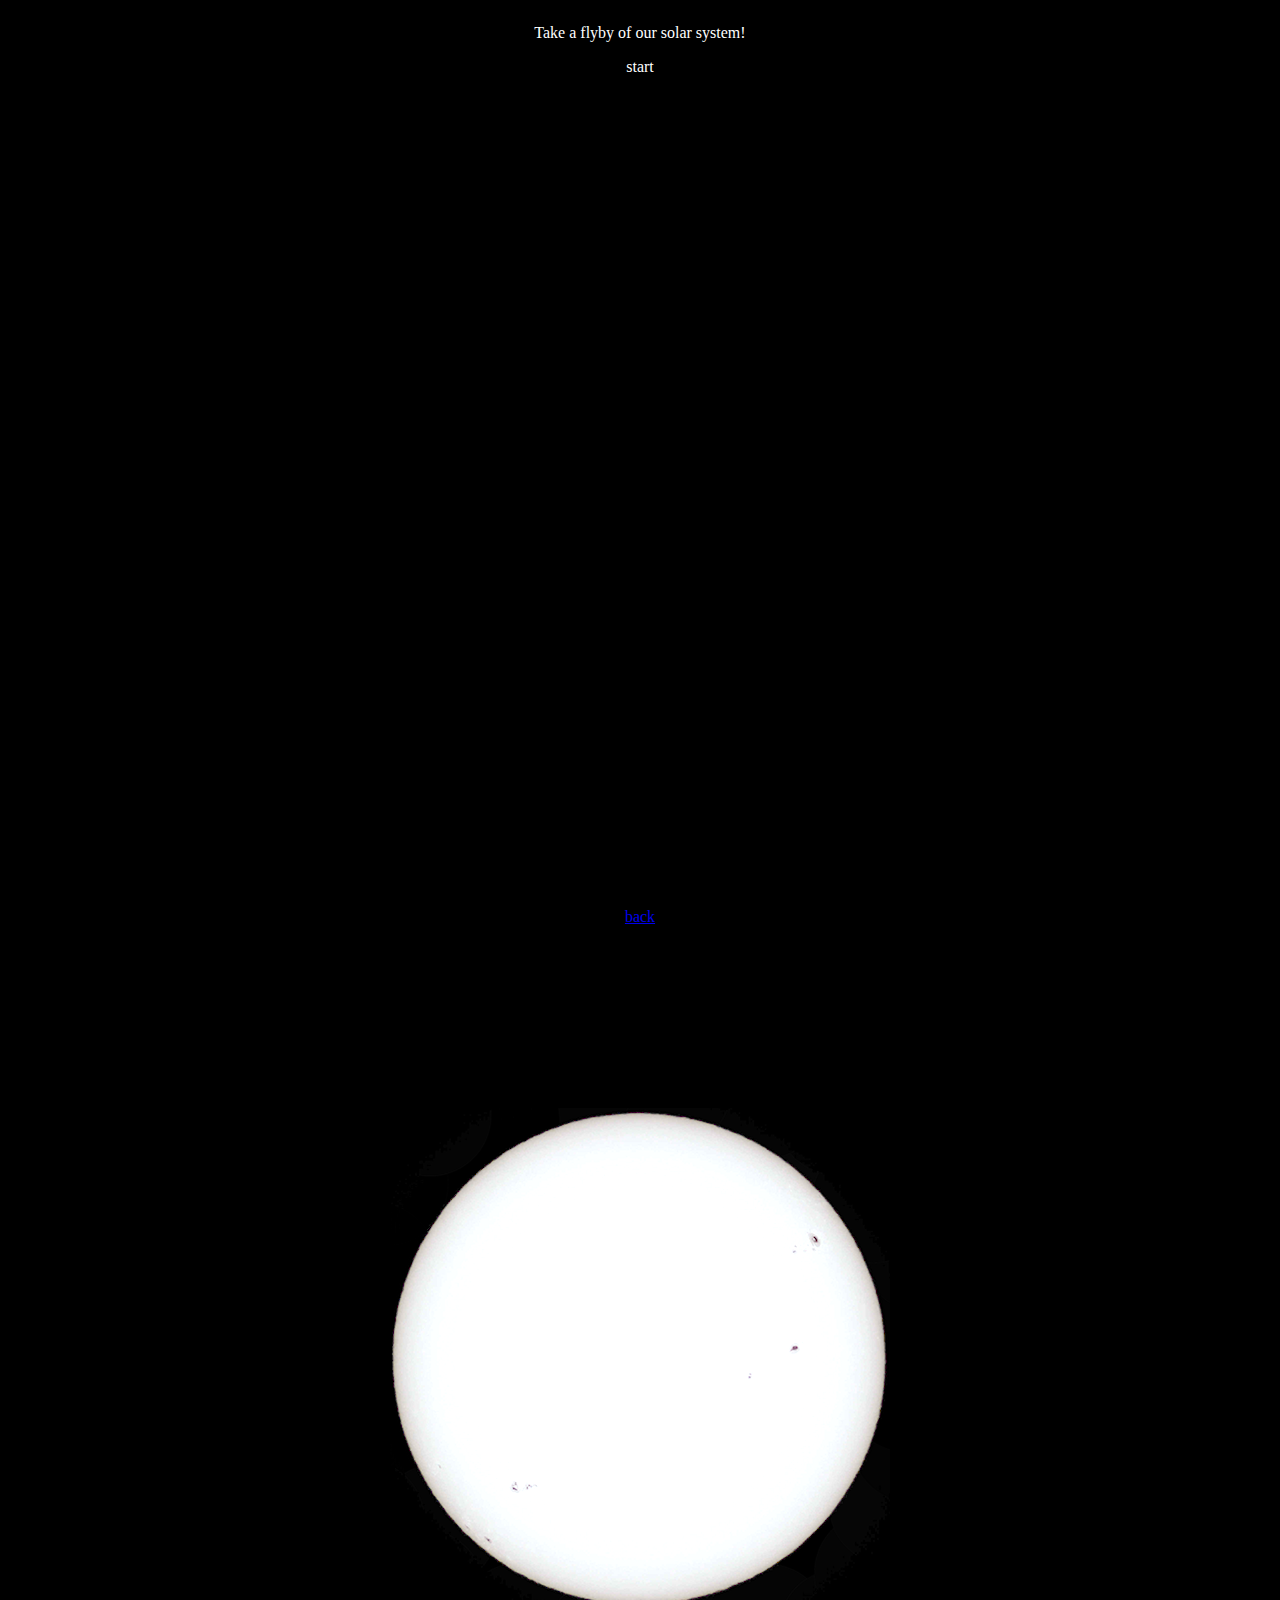
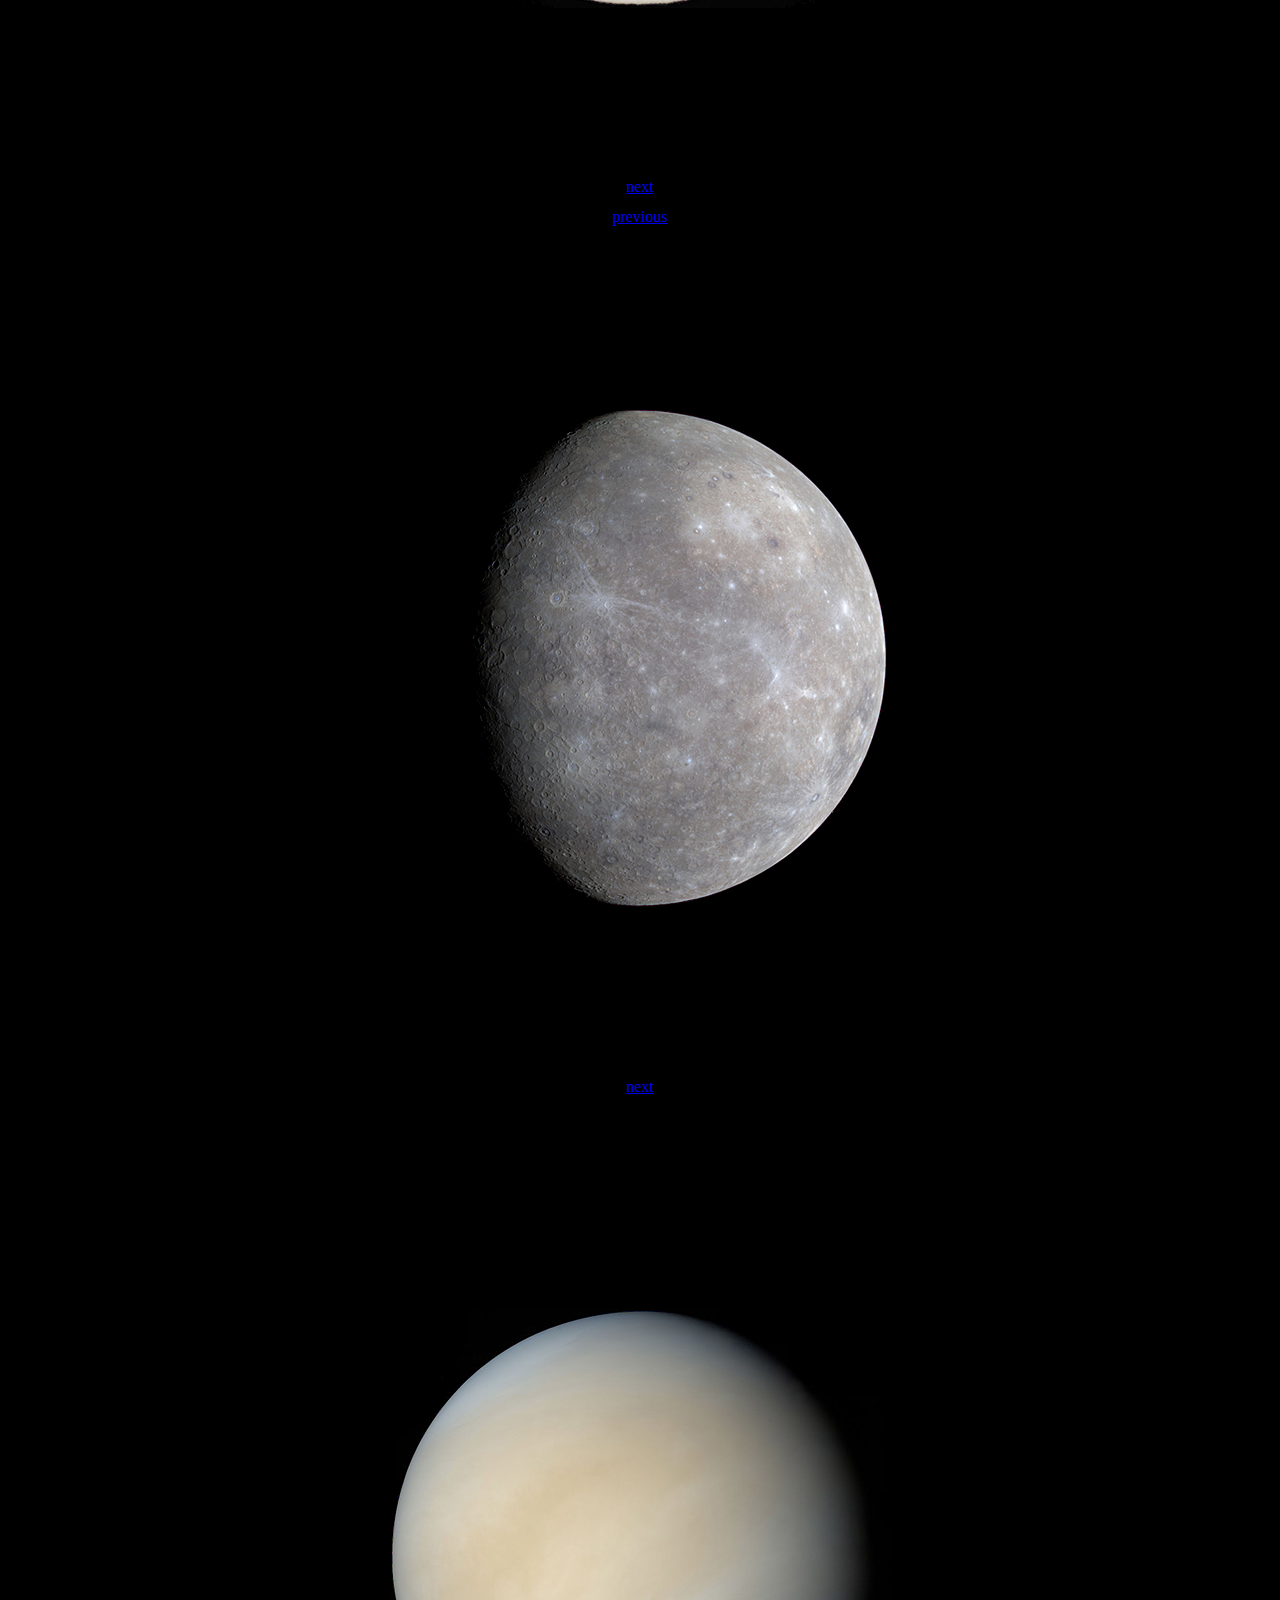
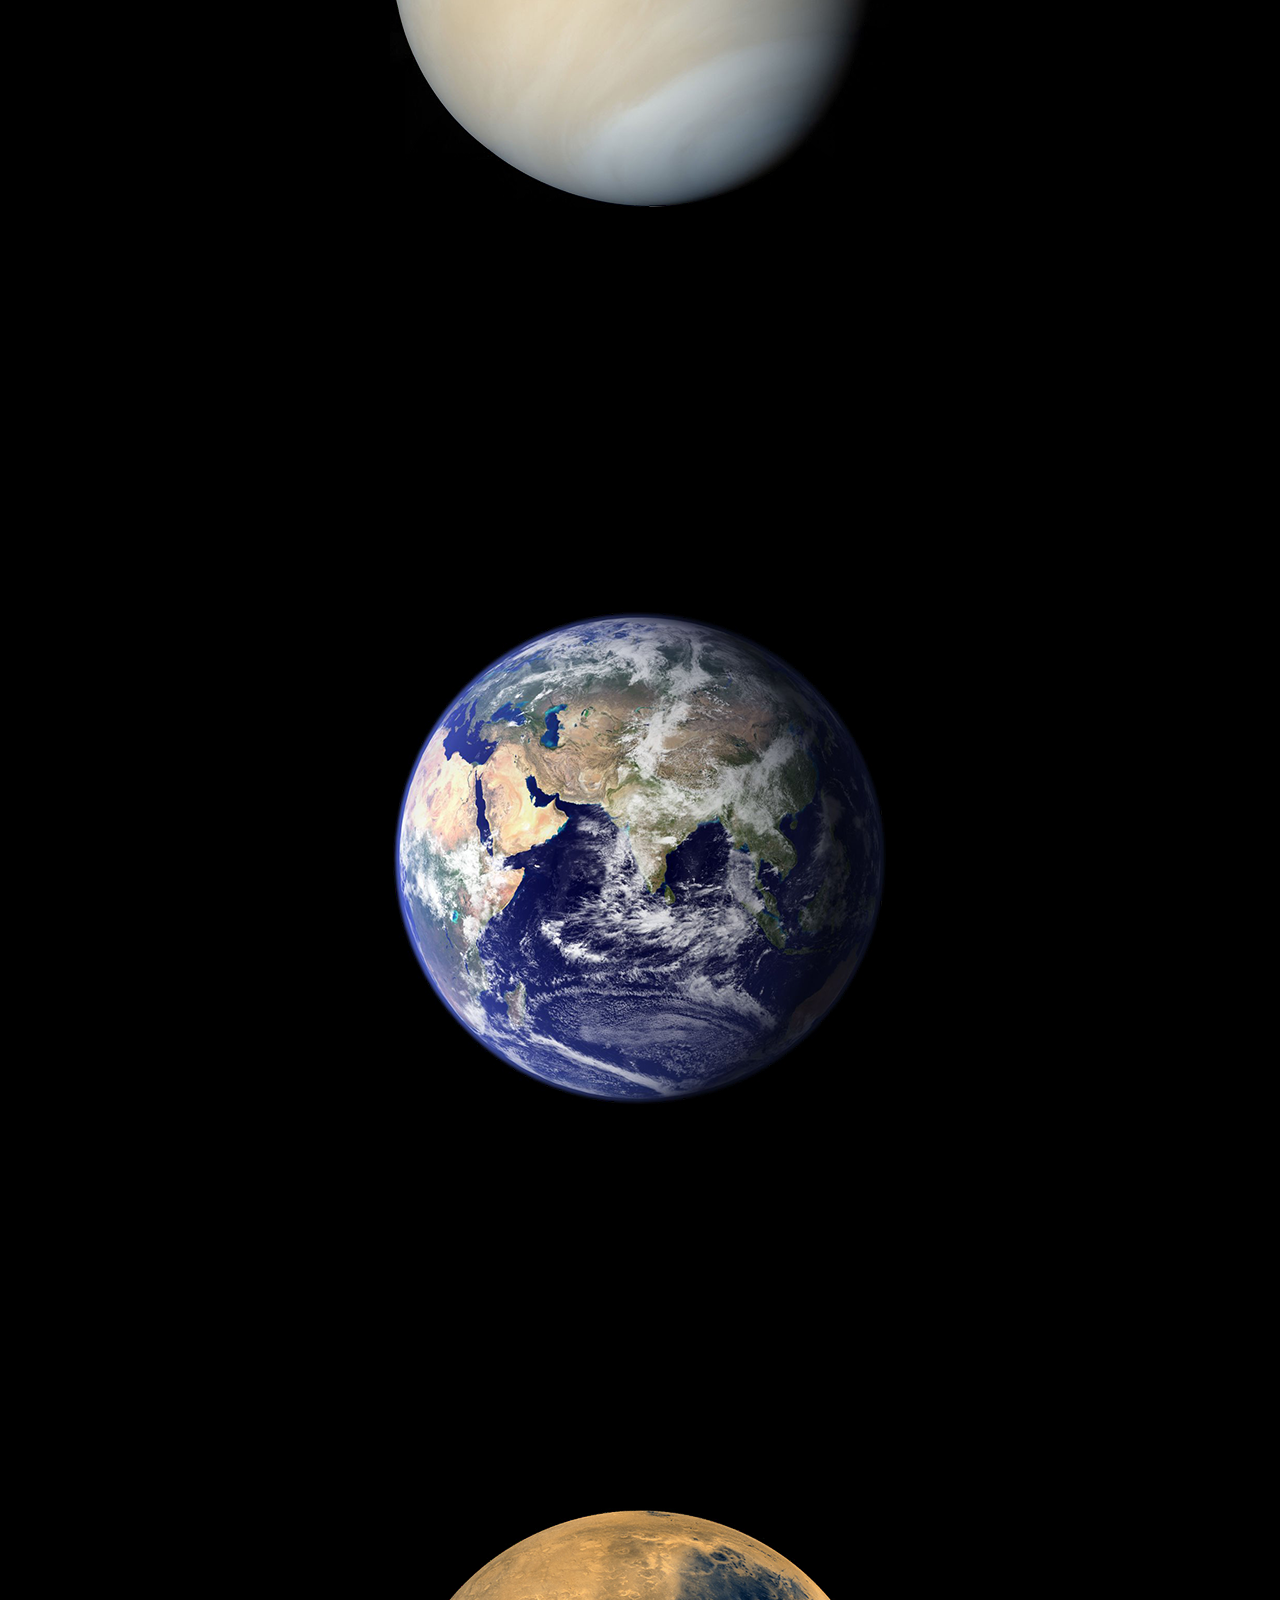
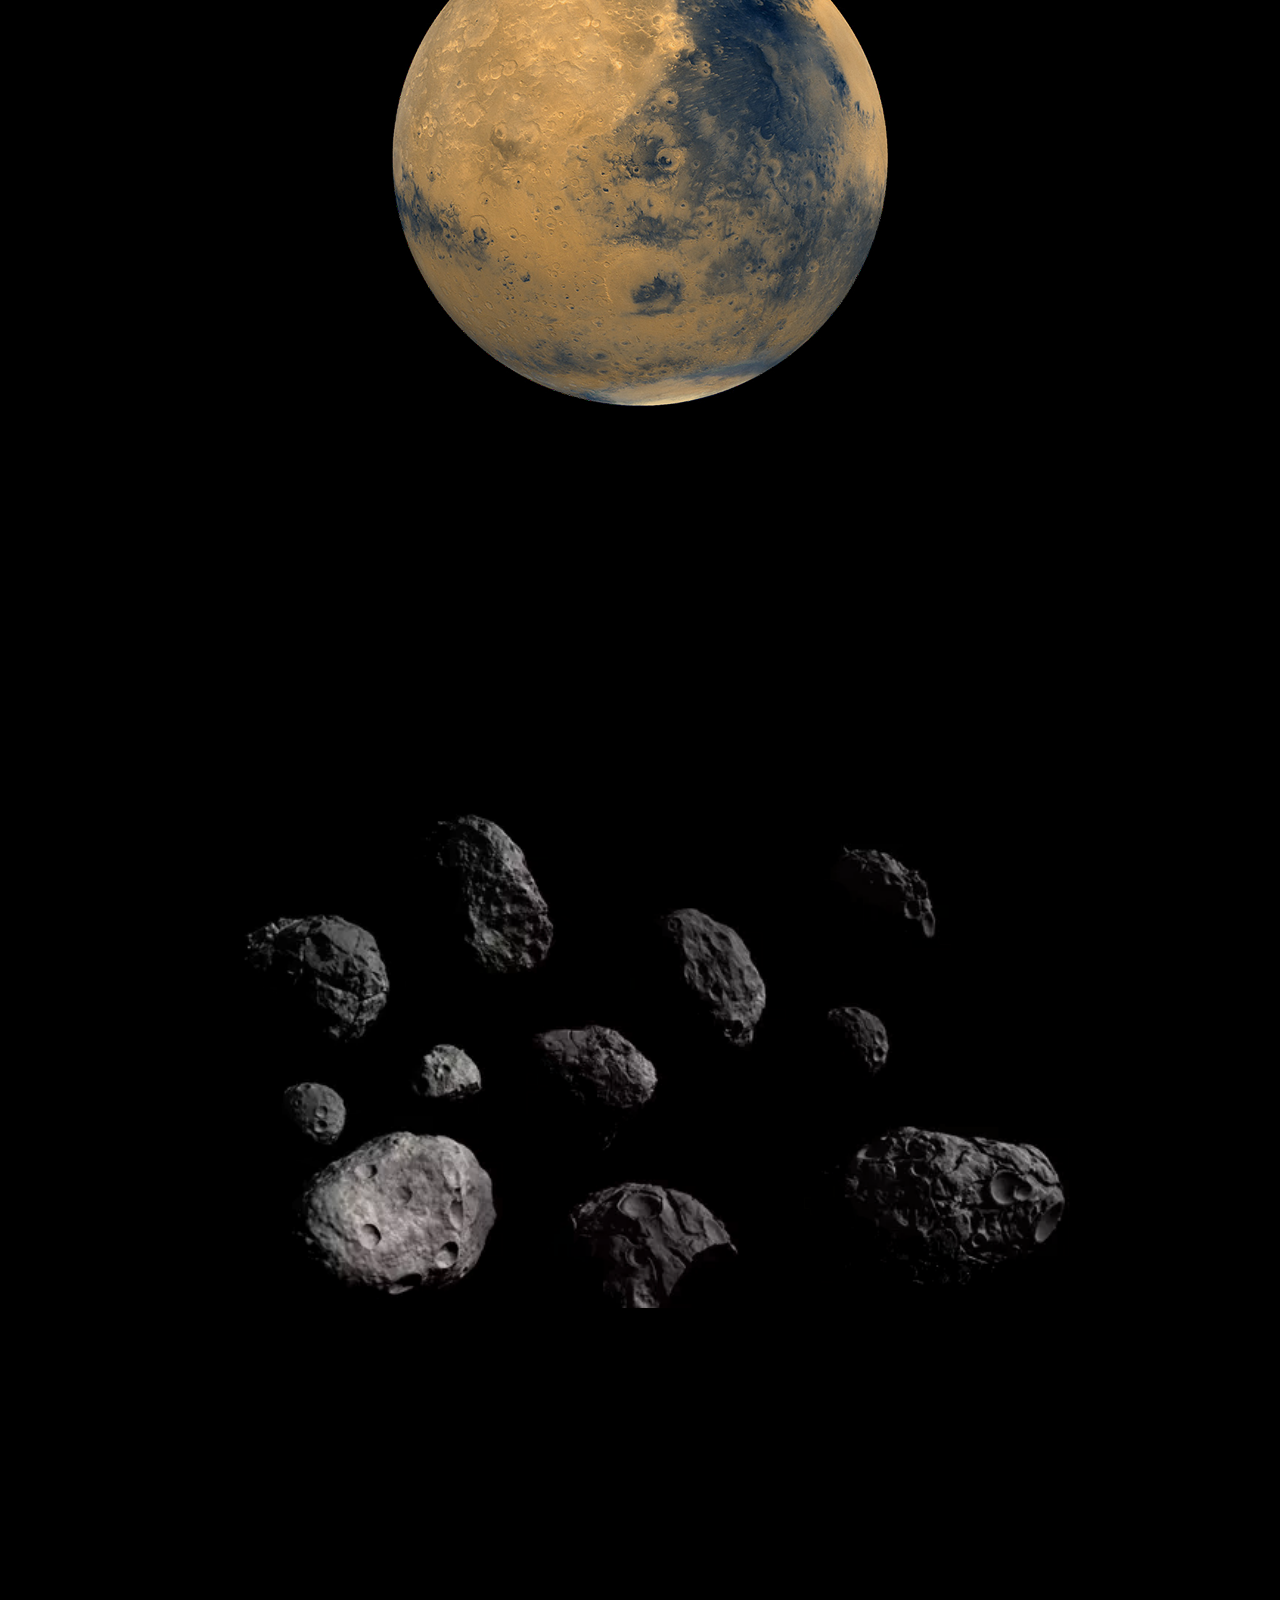
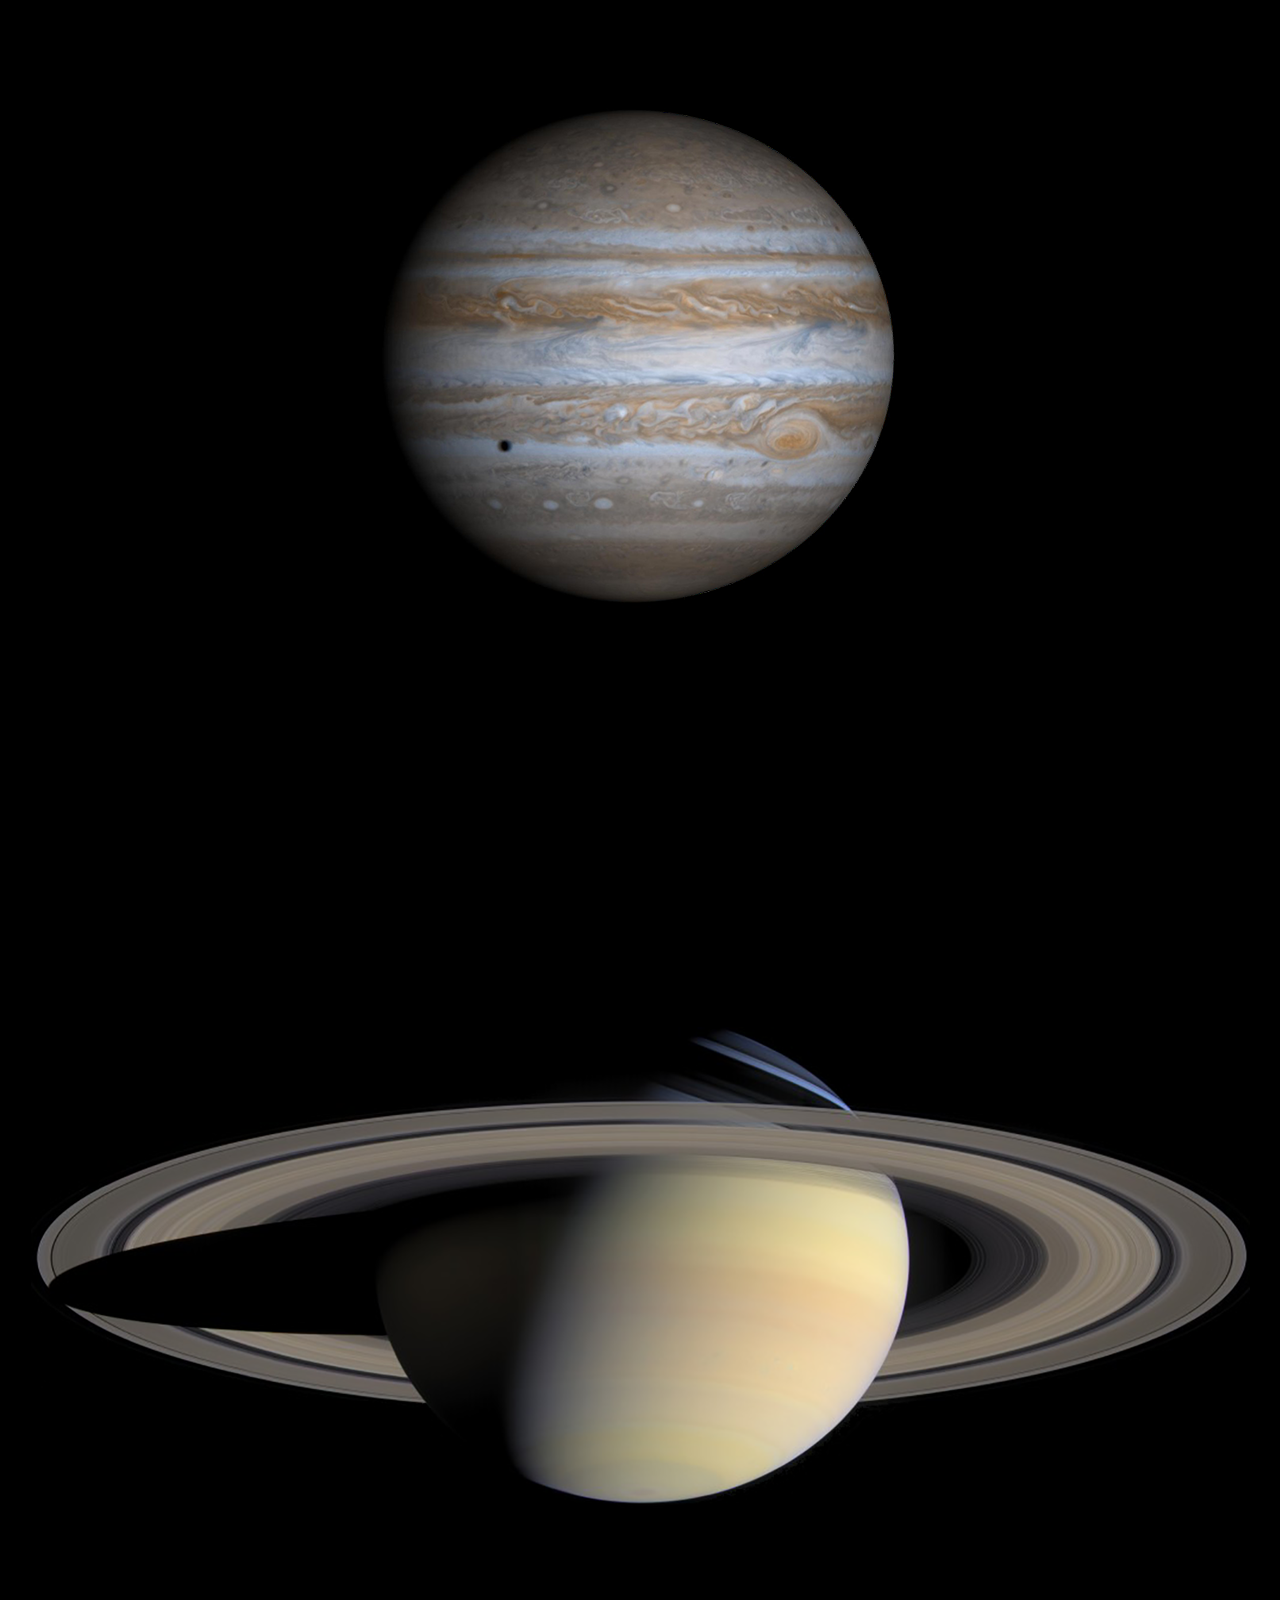
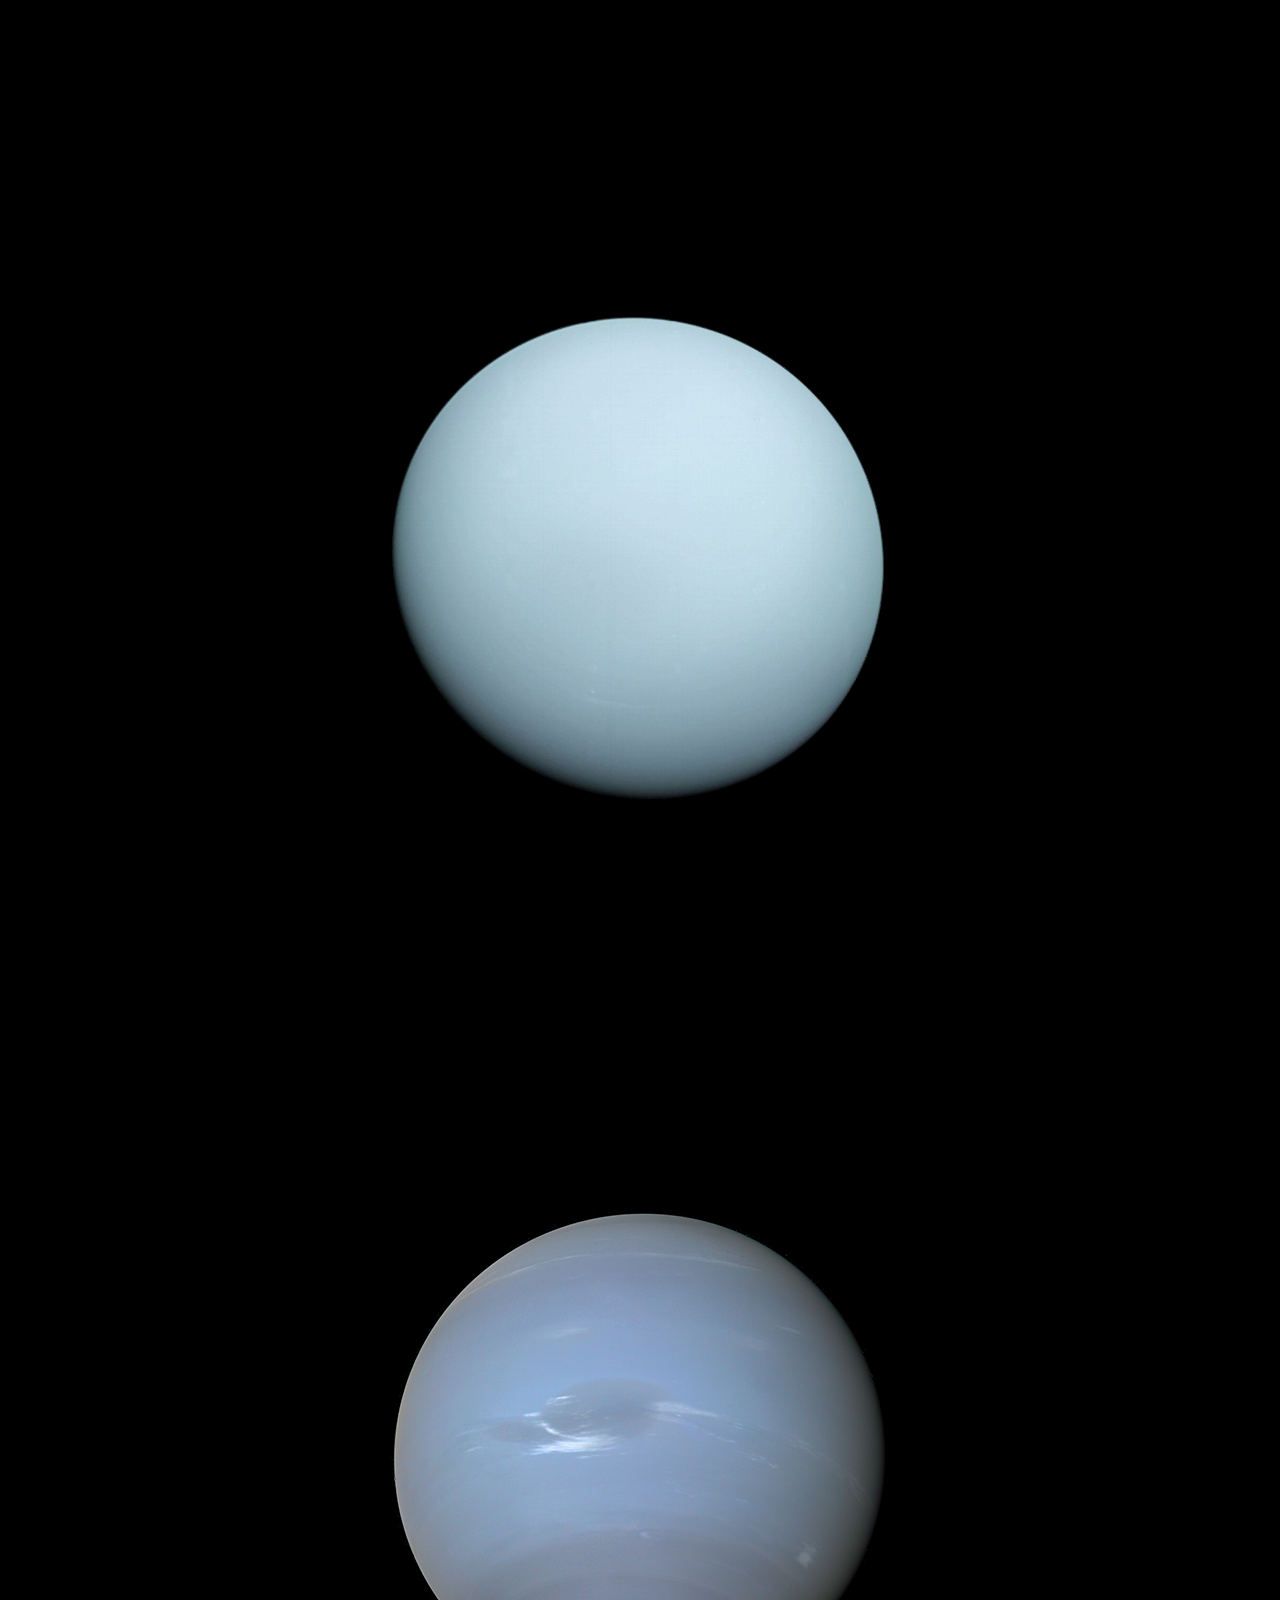
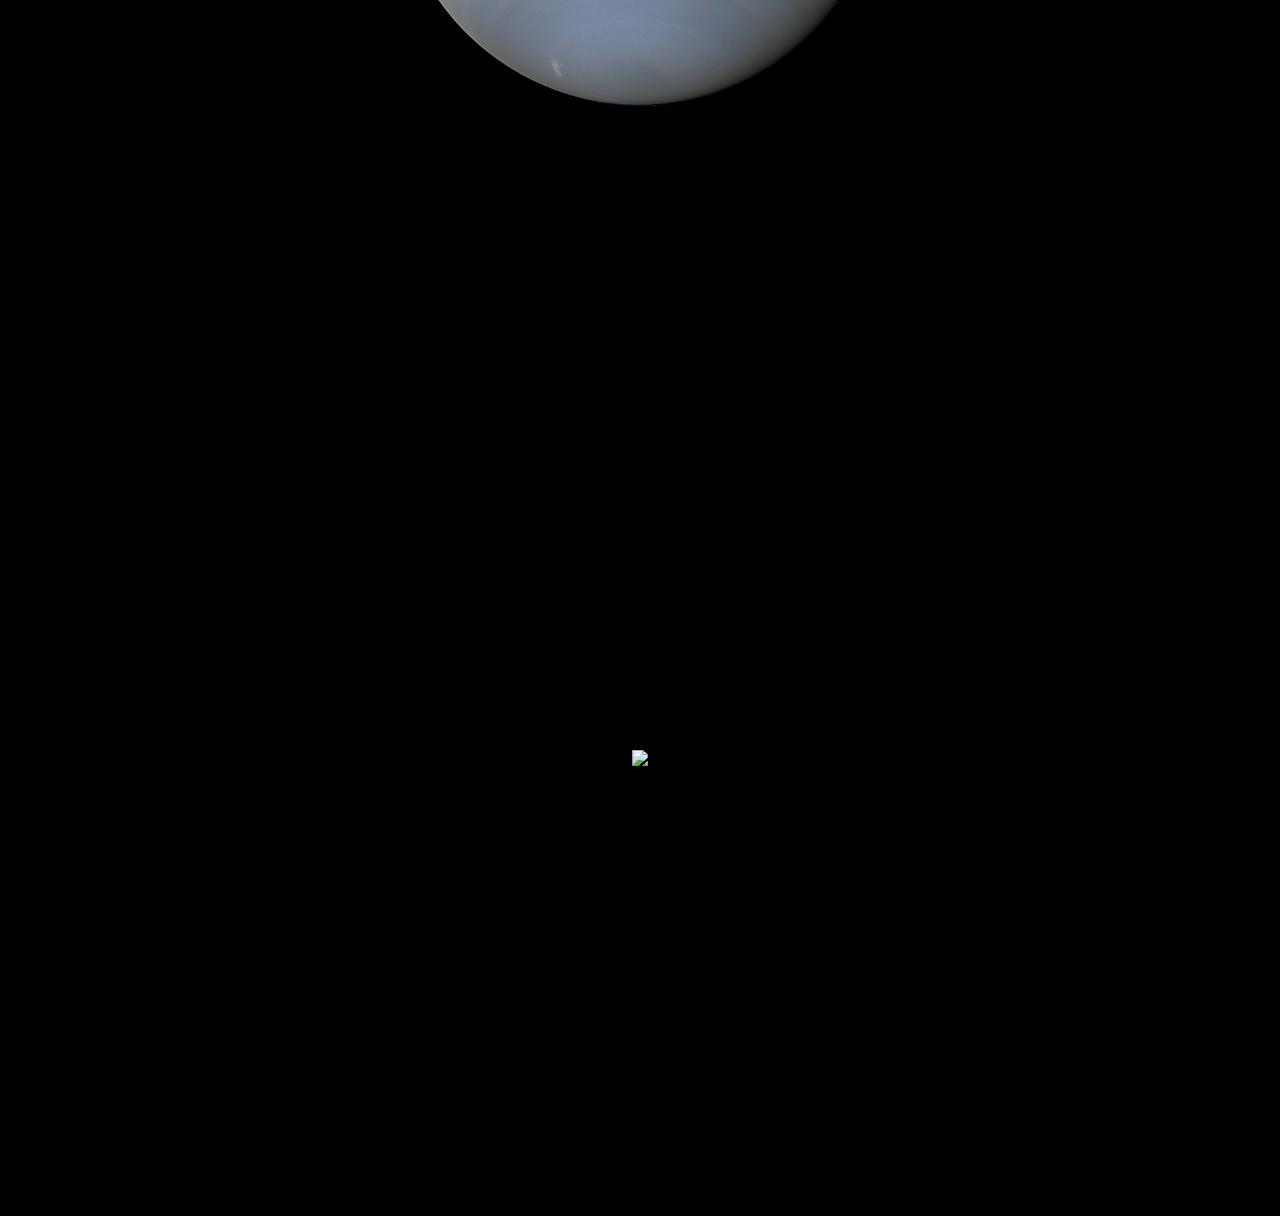
==== index.html @ e7d9a0f0 "starting layout and functionality" ====
<!DOCTYPE html>
<html>
    <head>
        <meta charset="UTF-8">
        <title>A Map of Our Solar System</title>
        <link rel="stylesheet" href="//fonts.googleapis.com/css?family=font1|font2|etc" type="text/css">
        <link rel="stylesheet" href="./resources/css/style.css" type="text/css">
    </head>
  
    <body>
        <div id="landing">
            <p>Take a flyby of our solar system!</p>
            <a href="#sun">start</a>
        </div>
        
        
        
        <div id="sun" class="stop">
            <a class="previous" href="#landing">back</a>
            <img src="/resources/images/1_sun-white_500x500.png">
            <a class="next" href="#mercury">next</a>
        </div>
        
        <div id="sun-mercury" class="gap">
        </div>
        
        

        <div id="mercury" class="stop">
            <a class="previous" href="#sun">previous</a>
            <img src="/resources/images/2_mercury_500x500">
            <a class="next" href="#venus">next</a>
        </div>
        
        <div id="mercury-venus" class="gap">
        </div>
        
        

        <div id="venus" class="stop">
            <a class="previous"></a>
            <img src="/resources/images/3_venus_500x500.png">
            <a class="next"></a>
        </div>
        
        <div id="venus-earth" class="gap">
        </div>
        

        
        <div id="earth" class="stop">
            <a class="previous"></a>
            <img src="/resources/images/4_earth_500x500.png">
            <a class="next"></a>
        </div>
        
        <div id="earth-mars" class="gap">
        </div>
        

        
        <div id="mars" class="stop">
            <a class="previous"></a>
            <img src="/resources/images/5_mars_500x500.png">
            <a class="next"></a>
        </div>
        
        <div id="mars-asteroid" class="gap">
        </div>
        
        
        
        <div id="asteroid-belt" class="stop">
            <a class="previous"></a>
            <img src="/resources/images/asteroids">
            <a class="next"></a>
        </div>
        
        <div id="asteroid-jupiter" class="gap">
        </div>
        
        

        <div id="jupiter" class="stop">
            <a class="previous"></a>
            <img src="/resources/images/6_jupiter_516x500.png">
            <a class="next"></a>
        </div>
        
        <div id="jupiter-saturn" class="gap">
        </div>
        
        

        <div id="saturn" class="stop">
            <a class="previous"></a>
            <img src="/resources/images/7_saturn_1219x500.png">
            <a class="next"></a>
        </div>
        
        <div id="saturn-uranus" class="gap">
        </div>
        
        

        <div id="uranus" class="stop">
            <a class="previous"></a>
            <img src="/resources/images/8_uranus_500x500.png">
            <a class="next"></a>
        </div>
        
        <div id="uranus-neptune" class="gap">
        </div>
        
        

        <div id="neptune" class="stop">
            <a class="previous"></a>
            <img src="/resources/images/9_neptune_500x500.png">
            <a class="next"></a>
        </div>
        
        <div id="neptune-kuiper" class="gap">
        </div>
        
        
        
        <div id="kuiper" class="stop">
            <a class="previous"></a>
            <img src="/resources/images">
            <a class="next"></a>
        </div>
        
  
    </body>
</html>
---- resources/css/style.css ----
html{
    background-color: black;
}

#landing {
    display: flex;
    align-items: center;
    flex-direction: column;
    
    height: 100vh;
    width: 100%;
    text-align: center;
}

#landing p {
    color: white;
}

#landing a {
    color: white;
    text-decoration: none;
}

/*planets (and the sun)*/
.stop {
    display: flex;
    flex-direction: column;
    justify-content: space-between;
    align-items: center;
    height: 100vh;
    width: auto;
}

.next {
    height: 30px;
    width: auto;
}

.previous {
    height: 30px;
    width: auto;
}

#sun {
    
}

#sun img {
    height: 500px;
    width: auto;
}

#mercury {
    
}

#mercury img {
    height: 500px;
    width: auto;
}

#venus {
    
}

#venus img {
    height: 500px;
    width: auto;
}

#earth {
    
}

#earth img {
    height: 500px;
    width: auto;
}

#mars {
    
}

#mars img {
    height: 500px;
    width: auto;
}

#asteroid-belt {
    
}

#asteroid-belt img {
    height: 500px;
    width: auto;
}

#jupiter {
    
}

#jupiter img {
    height: 500px;
    width: auto;
}

#saturn {
    
}

#saturn img {
    height: 500px;
    width: auto;
}

#uranus {
    
}

#uranus img {
    height: 500px;
    width: auto;
}

#neptune {
    
}

#neptune img {
    height: 500px;
    width: auto;
}
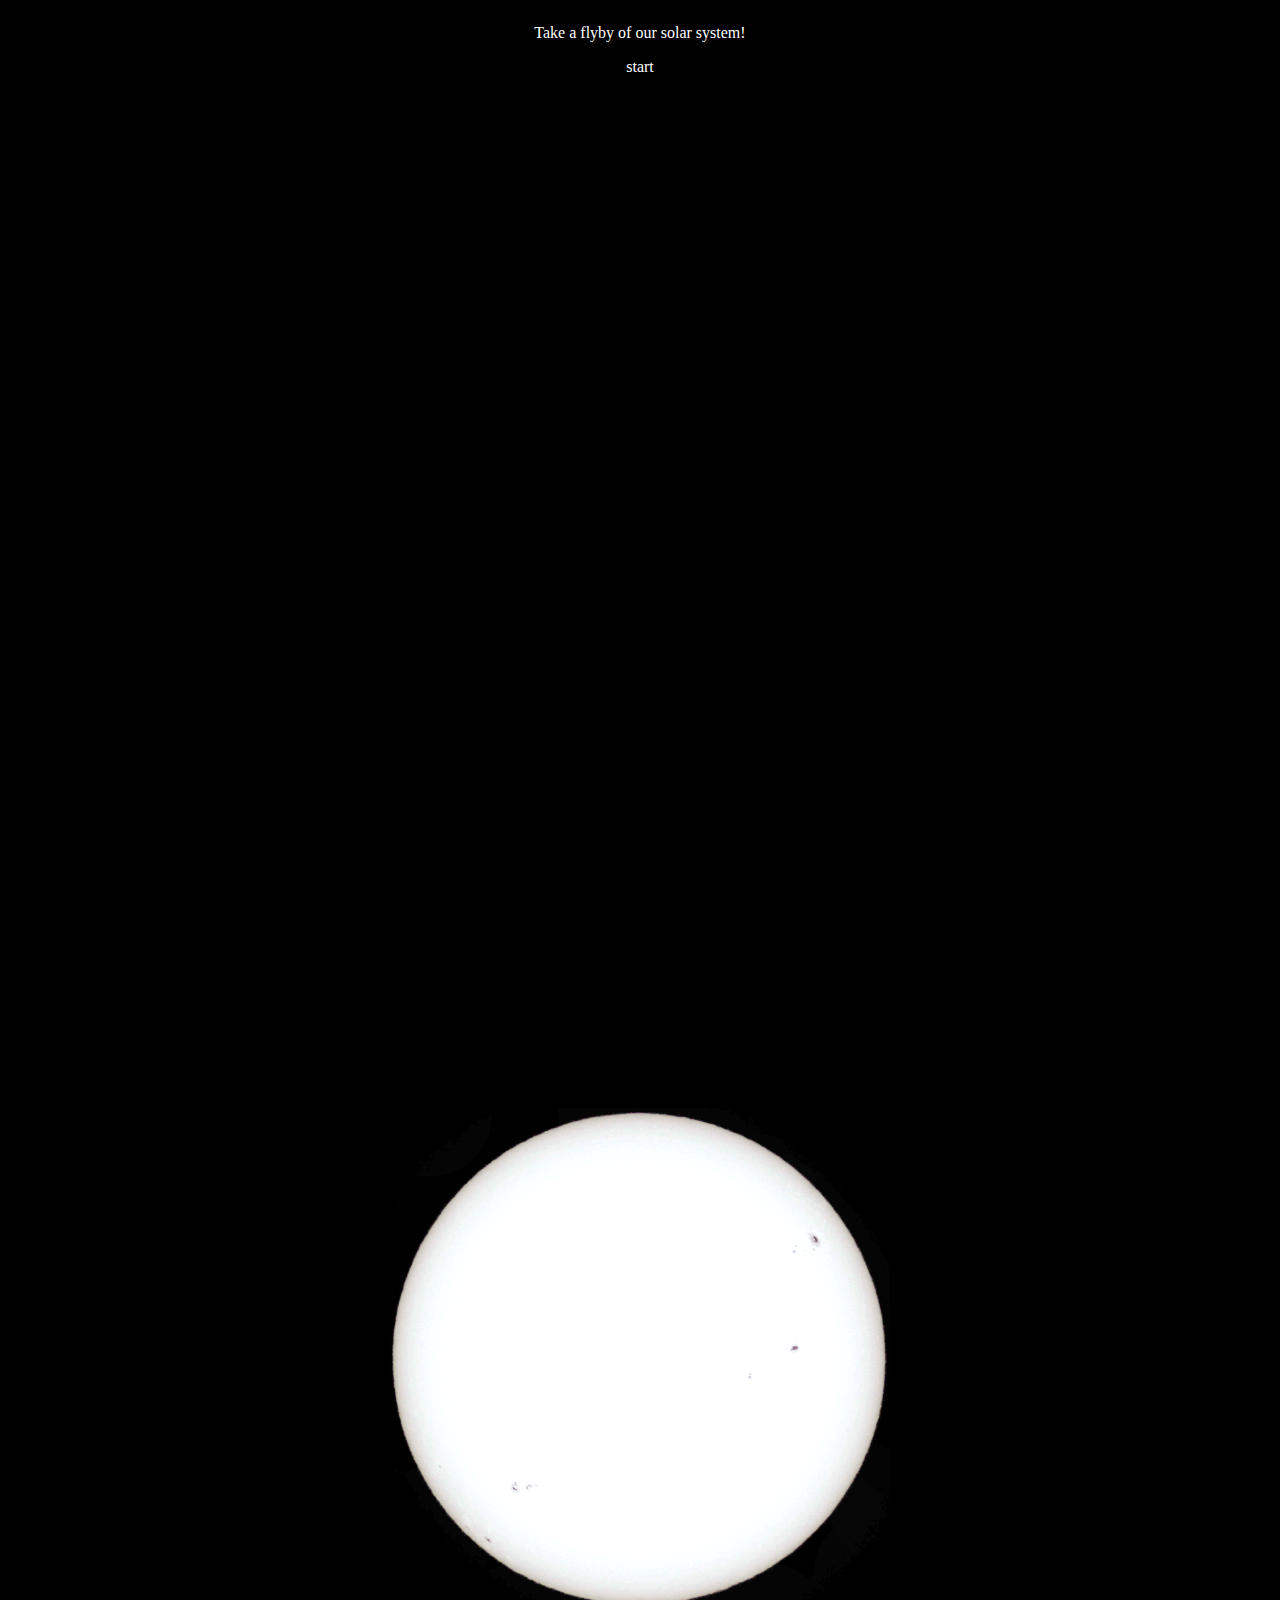
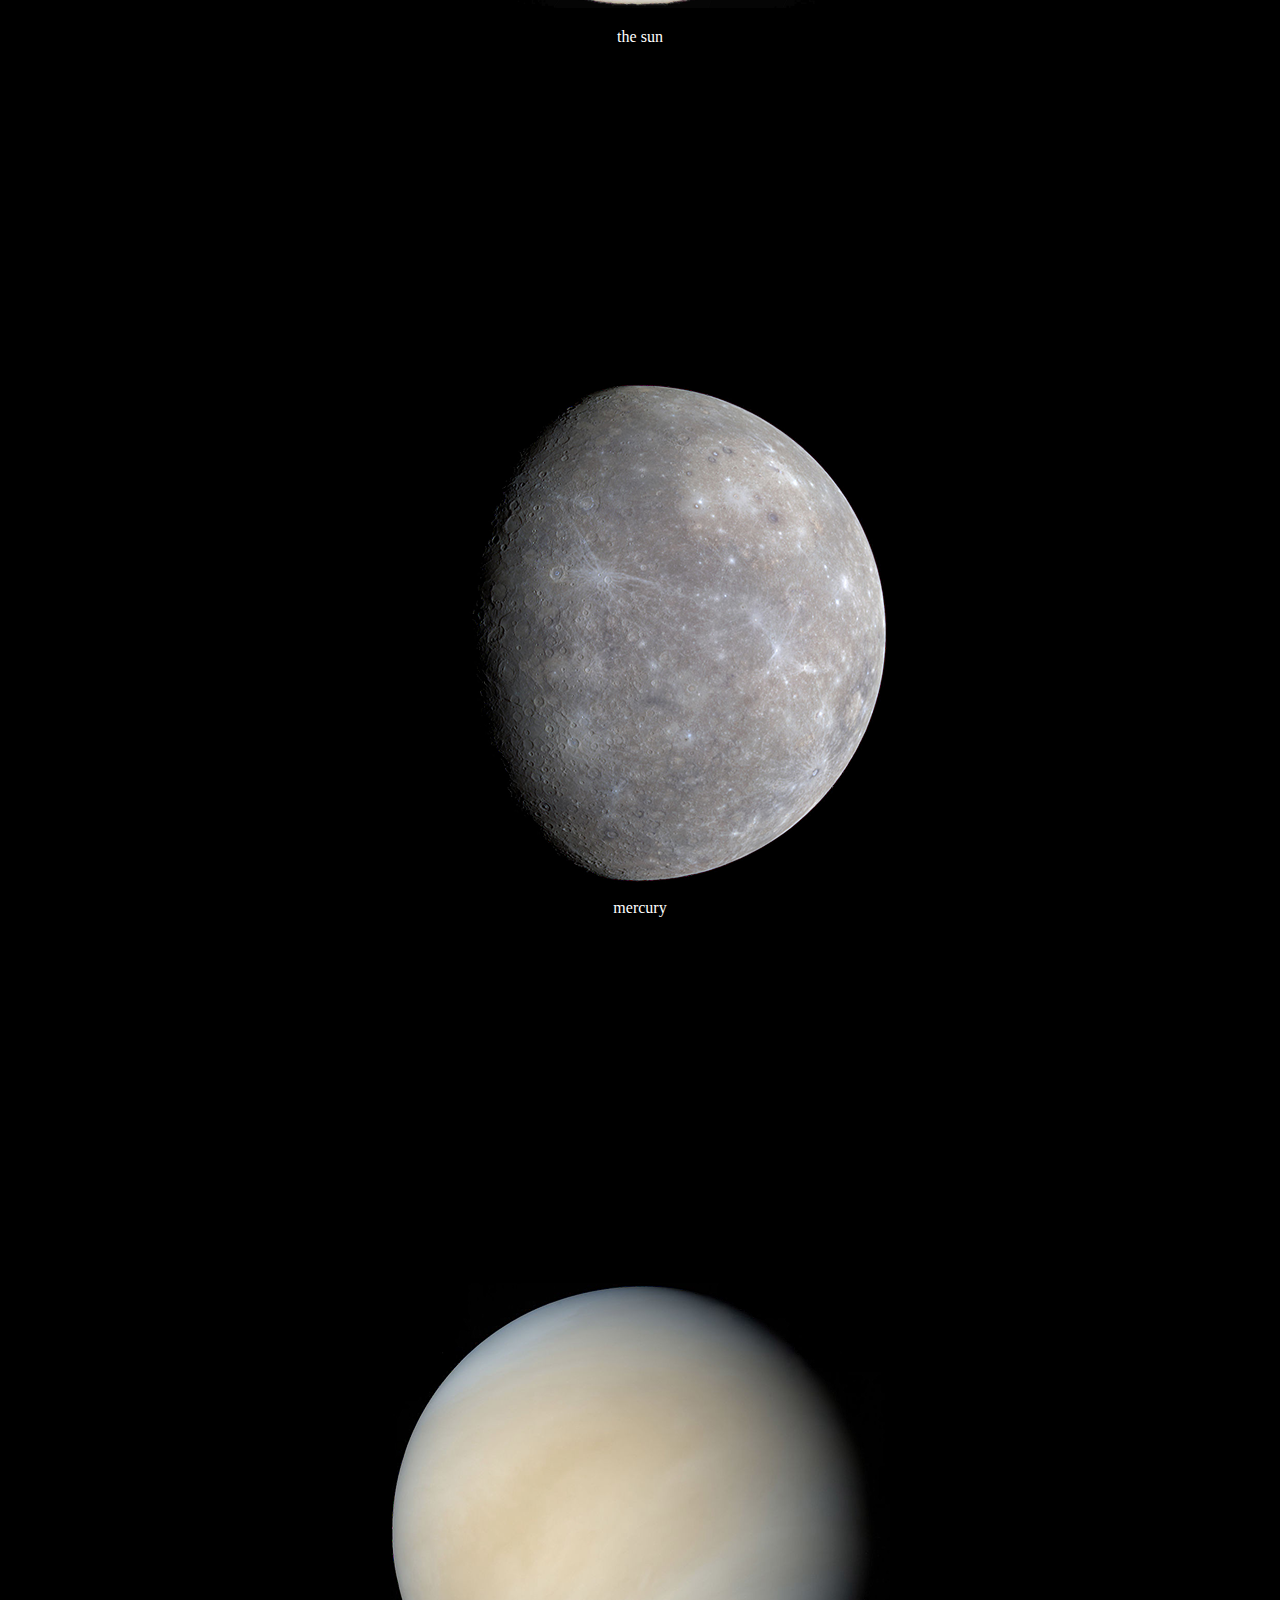
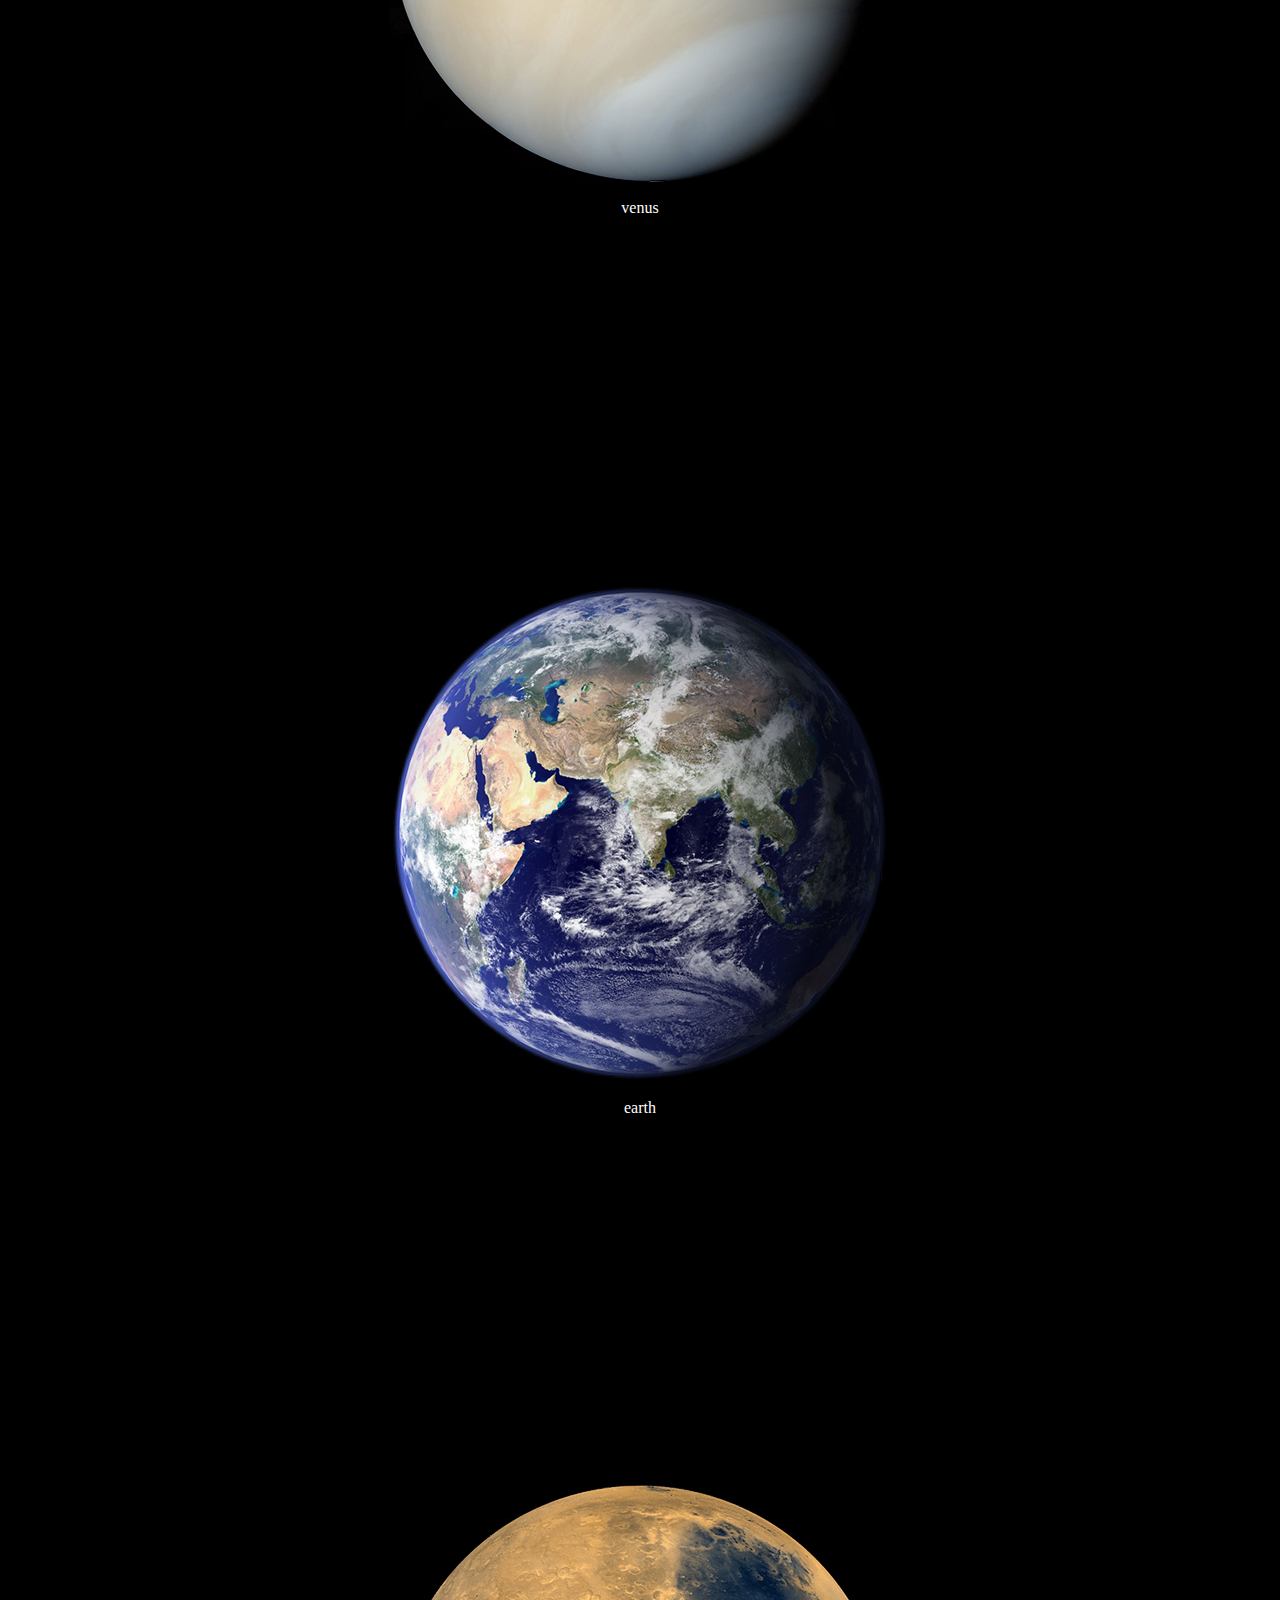
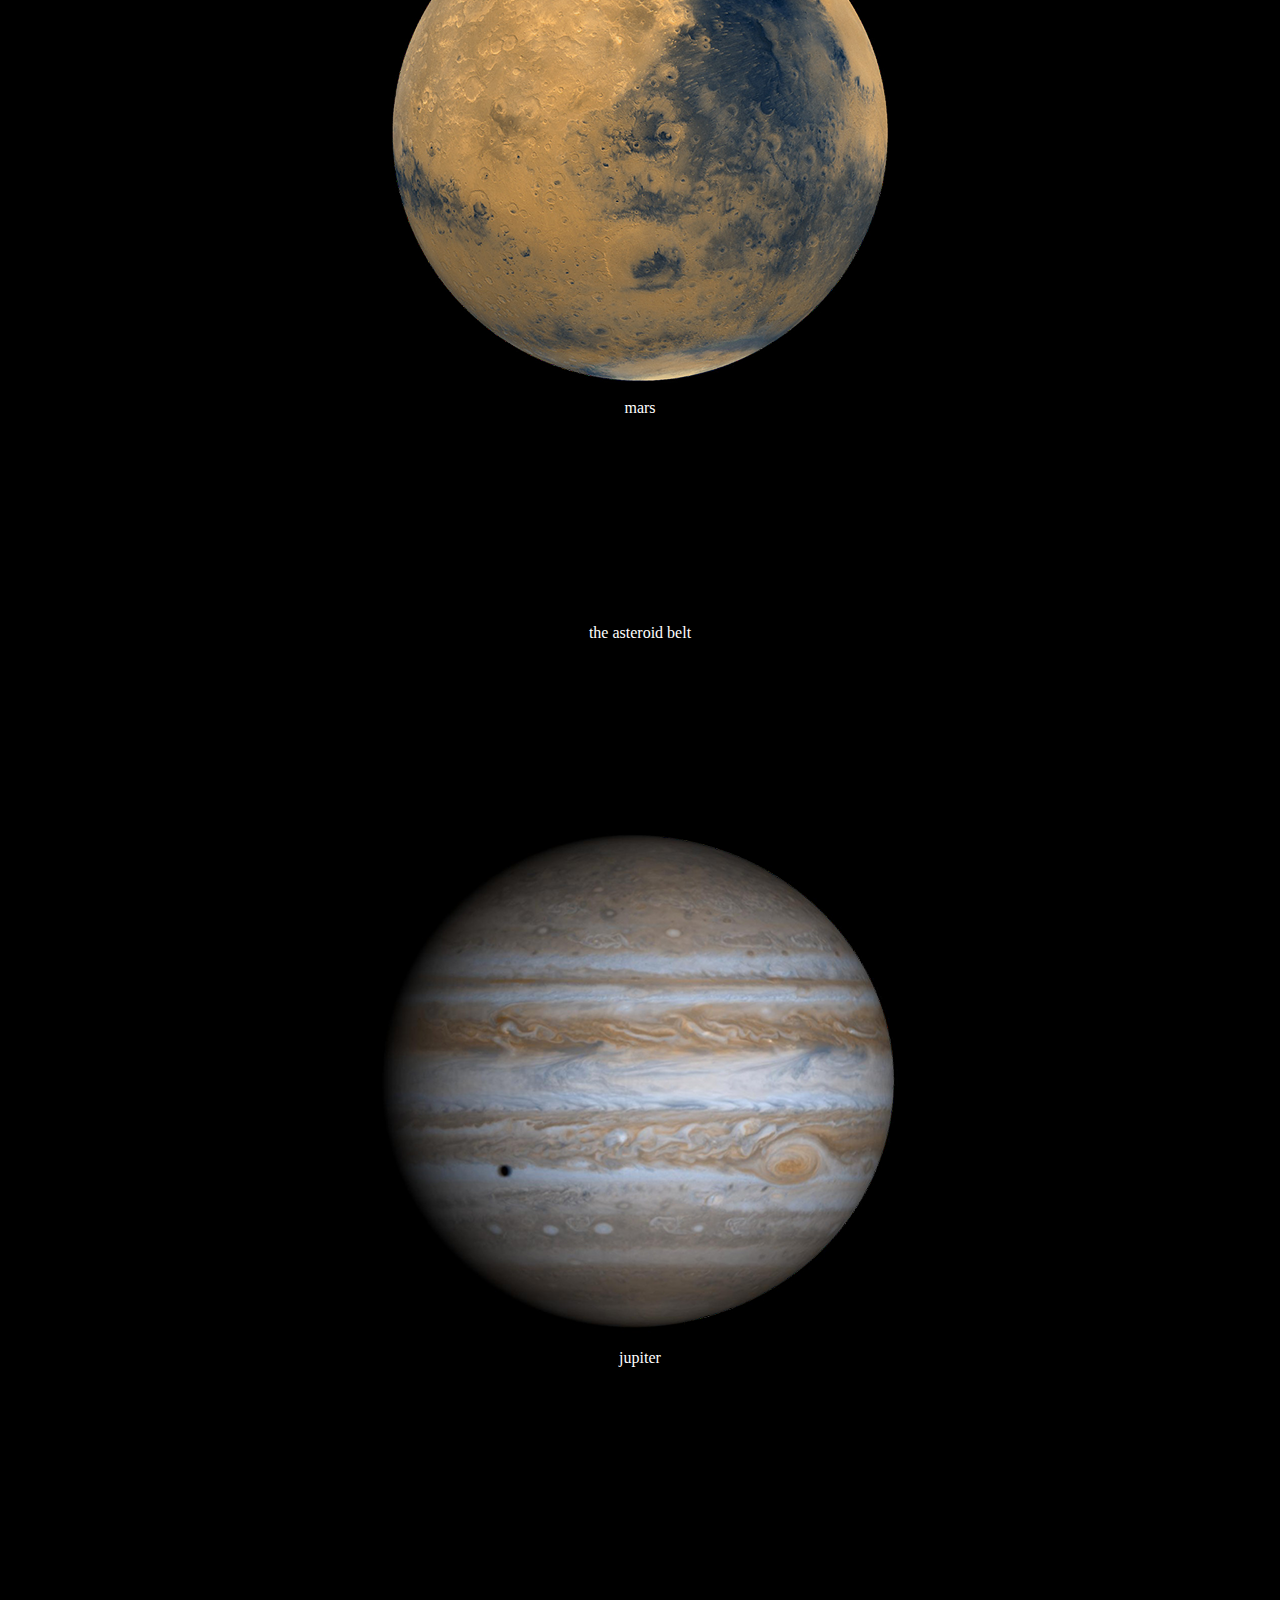
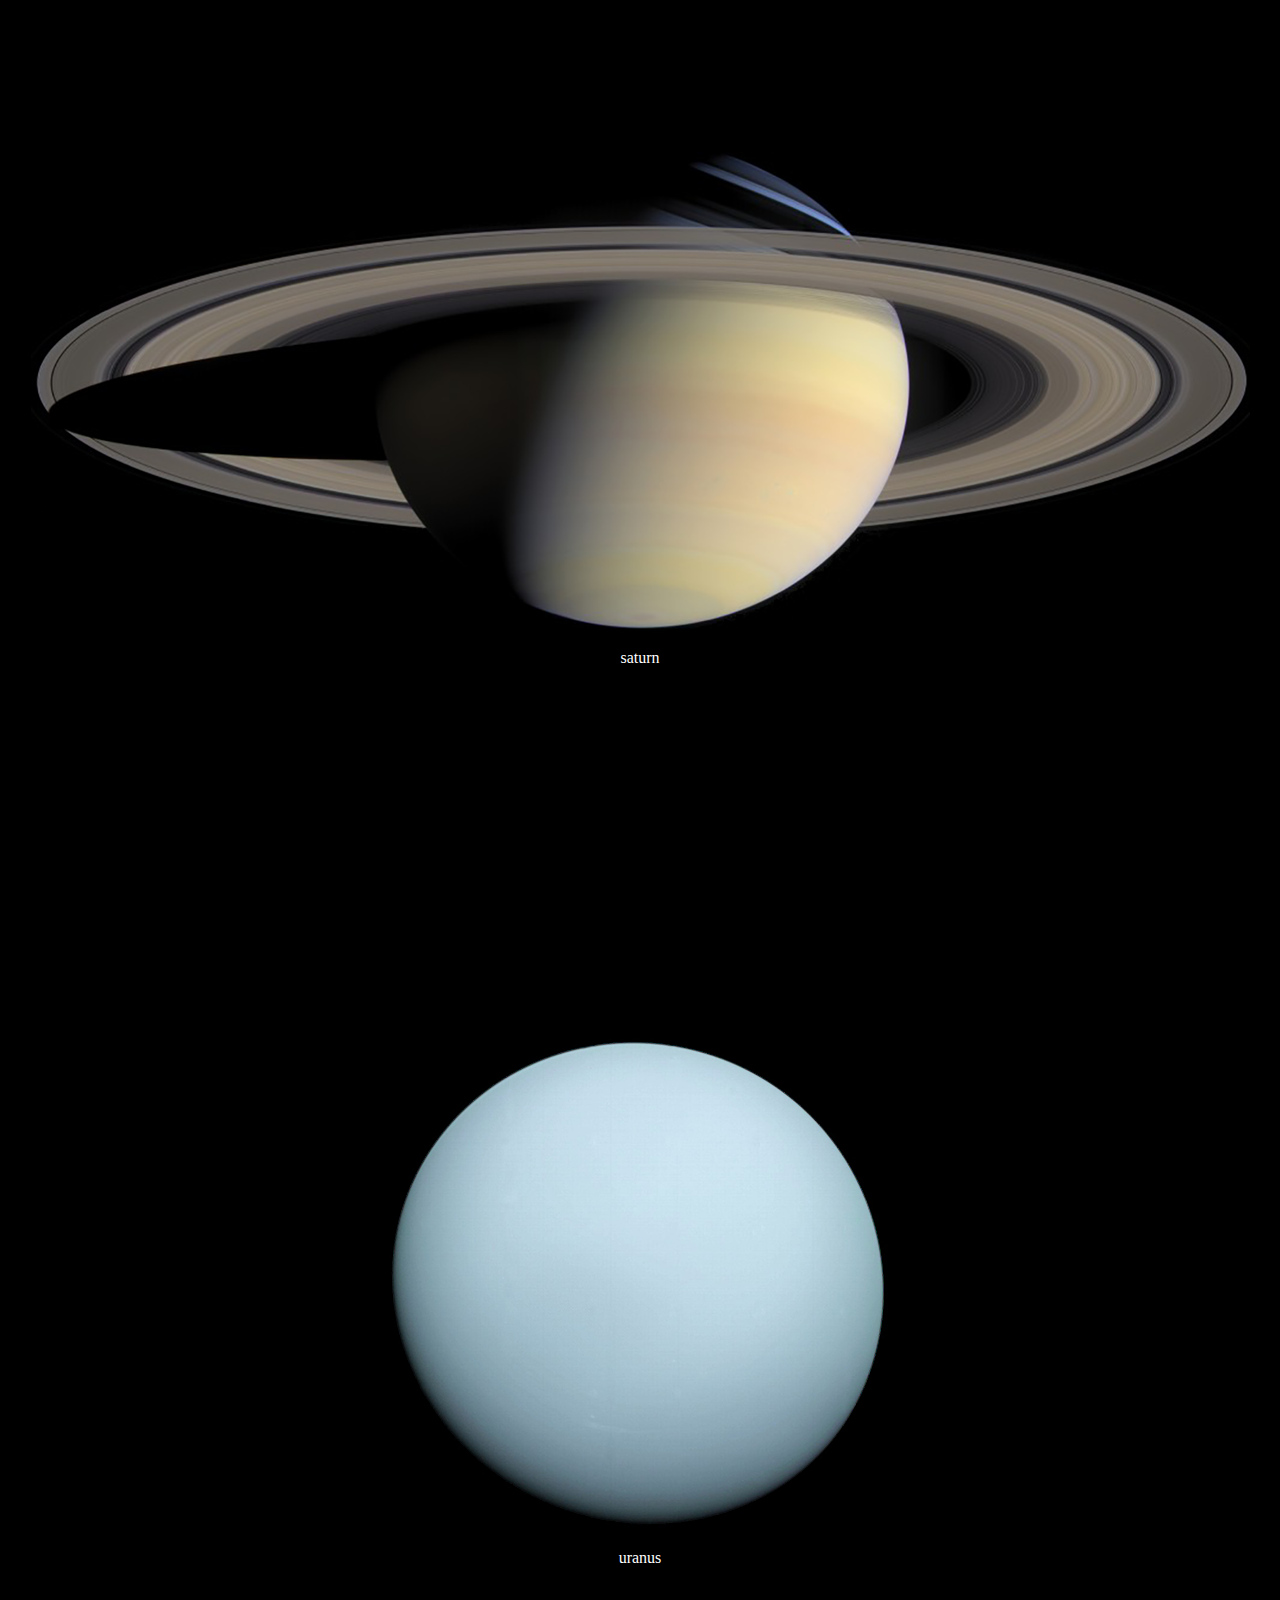
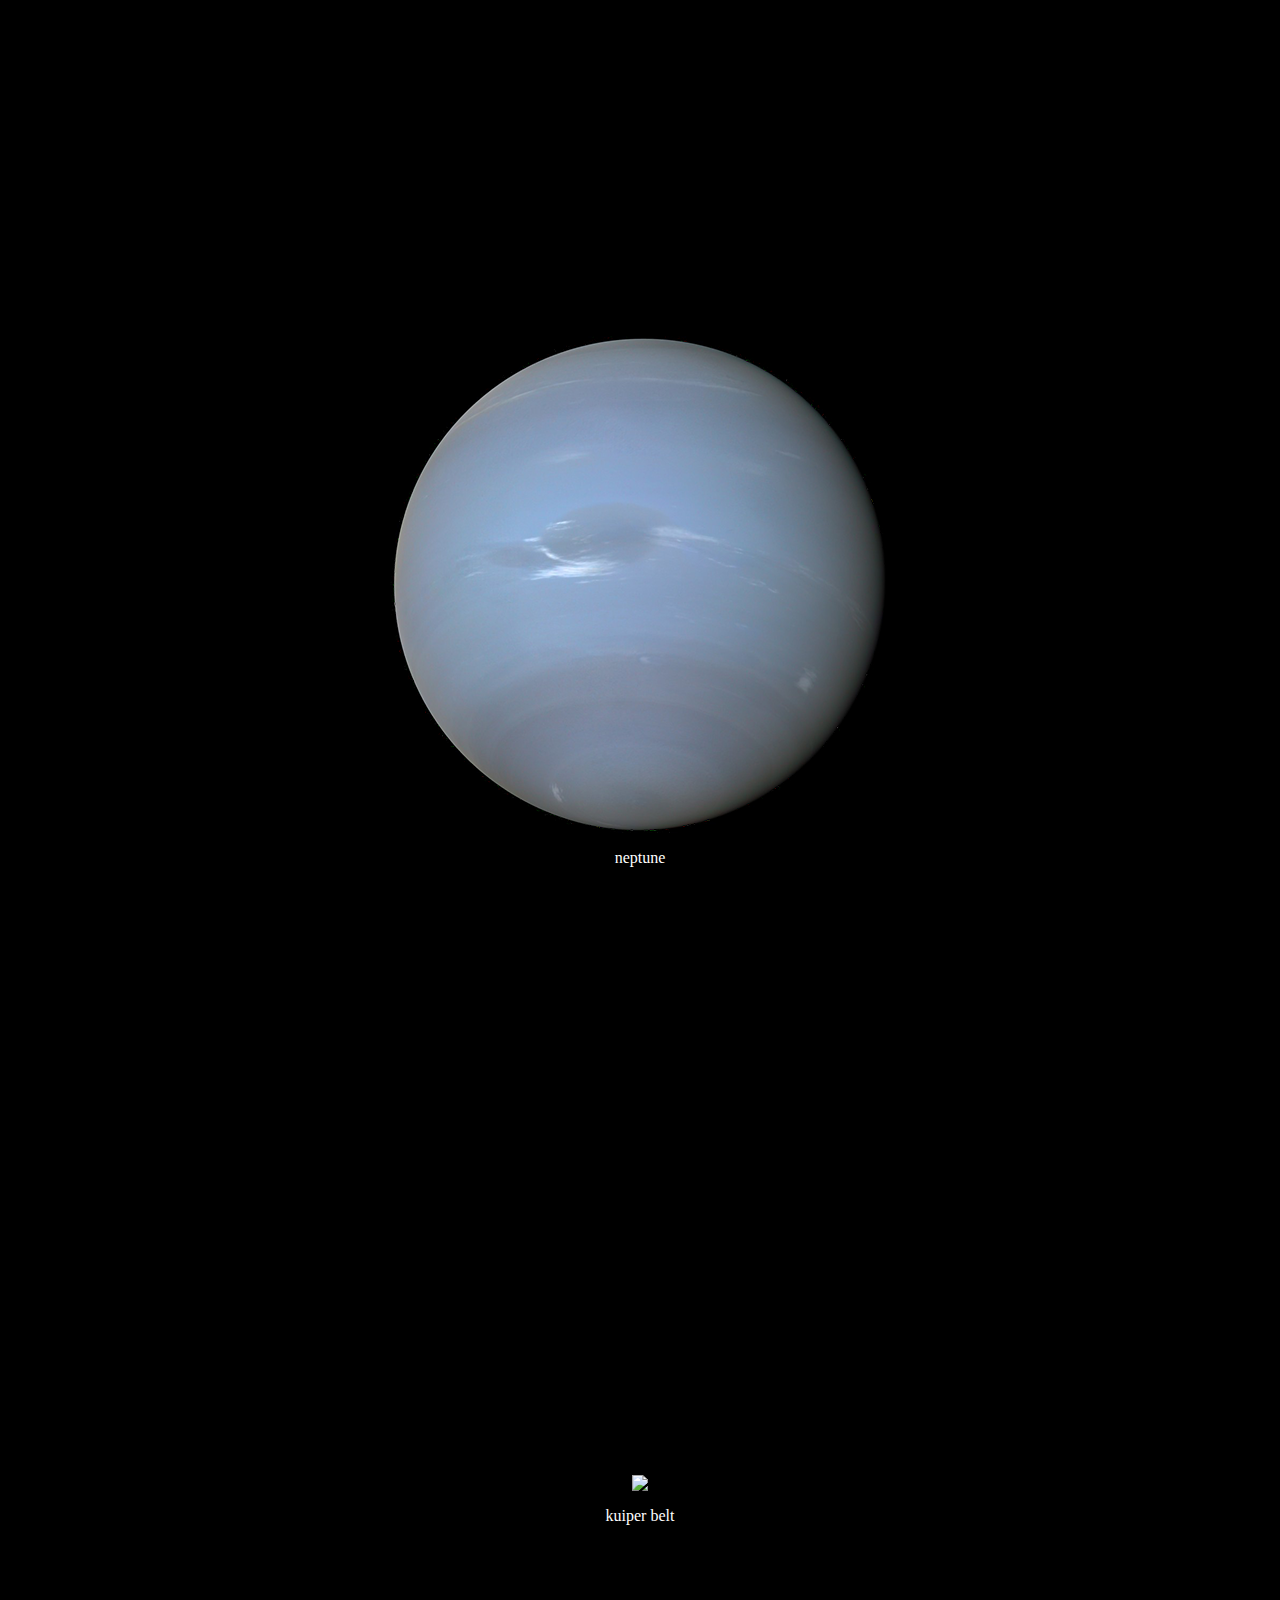
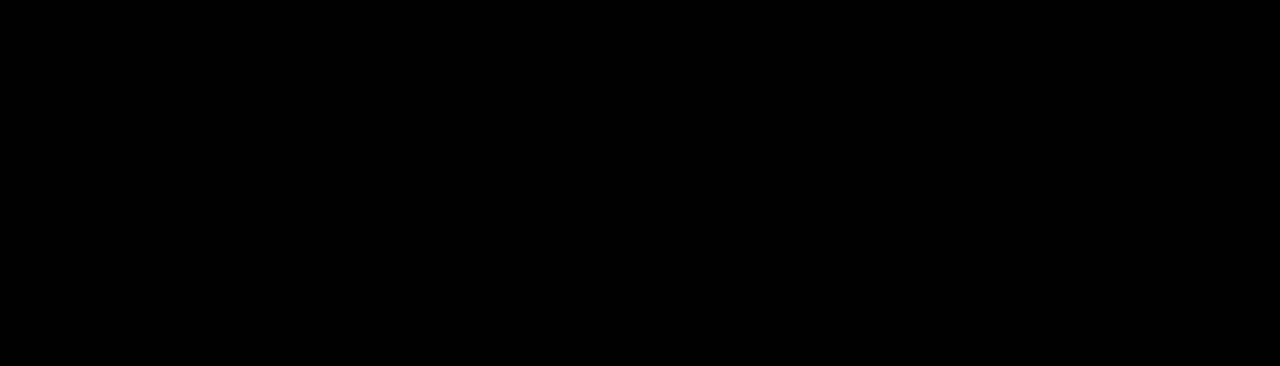
==== commit 5596c04b: "changing some layout" ====
--- a/index.html
+++ b/index.html
@@ -16,9 +16,10 @@
         
         
         <div id="sun" class="stop">
-            <a class="previous" href="#landing">back</a>
-            <img src="/resources/images/1_sun-white_500x500.png">
-            <a class="next" href="#mercury">next</a>
+            <div class="container">
+                <img src="/resources/images/1_sun-white_1000x1000.png">
+                <p>the sun</p>
+            </div>
         </div>
         
         <div id="sun-mercury" class="gap">
@@ -27,9 +28,8 @@
         
 
         <div id="mercury" class="stop">
-            <a class="previous" href="#sun">previous</a>
             <img src="/resources/images/2_mercury_500x500">
-            <a class="next" href="#venus">next</a>
+            <p>mercury</p>
         </div>
         
         <div id="mercury-venus" class="gap">
@@ -38,9 +38,8 @@
         
 
         <div id="venus" class="stop">
-            <a class="previous"></a>
             <img src="/resources/images/3_venus_500x500.png">
-            <a class="next"></a>
+            <p>venus</p>
         </div>
         
         <div id="venus-earth" class="gap">
@@ -49,9 +48,8 @@
 
         
         <div id="earth" class="stop">
-            <a class="previous"></a>
             <img src="/resources/images/4_earth_500x500.png">
-            <a class="next"></a>
+            <p>earth</p>
         </div>
         
         <div id="earth-mars" class="gap">
@@ -60,9 +58,8 @@
 
         
         <div id="mars" class="stop">
-            <a class="previous"></a>
             <img src="/resources/images/5_mars_500x500.png">
-            <a class="next"></a>
+            <p>mars</p>
         </div>
         
         <div id="mars-asteroid" class="gap">
@@ -71,9 +68,8 @@
         
         
         <div id="asteroid-belt" class="stop">
-            <a class="previous"></a>
-            <img src="/resources/images/asteroids">
-            <a class="next"></a>
+            <!--<img src="/resources/images/asteroids">-->
+            <p>the asteroid belt</p>
         </div>
         
         <div id="asteroid-jupiter" class="gap">
@@ -82,9 +78,8 @@
         
 
         <div id="jupiter" class="stop">
-            <a class="previous"></a>
             <img src="/resources/images/6_jupiter_516x500.png">
-            <a class="next"></a>
+            <p>jupiter</p>
         </div>
         
         <div id="jupiter-saturn" class="gap">
@@ -93,9 +88,8 @@
         
 
         <div id="saturn" class="stop">
-            <a class="previous"></a>
             <img src="/resources/images/7_saturn_1219x500.png">
-            <a class="next"></a>
+            <p>saturn</p>
         </div>
         
         <div id="saturn-uranus" class="gap">
@@ -104,9 +98,8 @@
         
 
         <div id="uranus" class="stop">
-            <a class="previous"></a>
             <img src="/resources/images/8_uranus_500x500.png">
-            <a class="next"></a>
+            <p>uranus</p>
         </div>
         
         <div id="uranus-neptune" class="gap">
@@ -115,9 +108,8 @@
         
 
         <div id="neptune" class="stop">
-            <a class="previous"></a>
             <img src="/resources/images/9_neptune_500x500.png">
-            <a class="next"></a>
+            <p>neptune</p>
         </div>
         
         <div id="neptune-kuiper" class="gap">
@@ -126,9 +118,8 @@
         
         
         <div id="kuiper" class="stop">
-            <a class="previous"></a>
             <img src="/resources/images">
-            <a class="next"></a>
+            <p>kuiper belt</p>
         </div>
         
   
--- a/resources/css/style.css
+++ b/resources/css/style.css
@@ -26,20 +26,17 @@
 .stop {
     display: flex;
     flex-direction: column;
-    justify-content: space-between;
+    justify-content: center;
     align-items: center;
     height: 100vh;
     width: auto;
+    color: white;
+    text-align: center;
 }
 
-.next {
-    height: 30px;
-    width: auto;
-}
-
-.previous {
-    height: 30px;
-    width: auto;
+.container {
+    height: 500px;
+    width: 500px;
 }
 
 #sun {
@@ -47,7 +44,7 @@
 }
 
 #sun img {
-    height: 500px;
+    height: 100%;
     width: auto;
 }
 
@@ -88,11 +85,15 @@
 }
 
 #asteroid-belt {
+    height: 50px;
+    width: 100%;
+    background-image: url("")
     
+    background-color: white;
 }
 
 #asteroid-belt img {
-    height: 500px;
+    height: 50px;
     width: auto;
 }
 
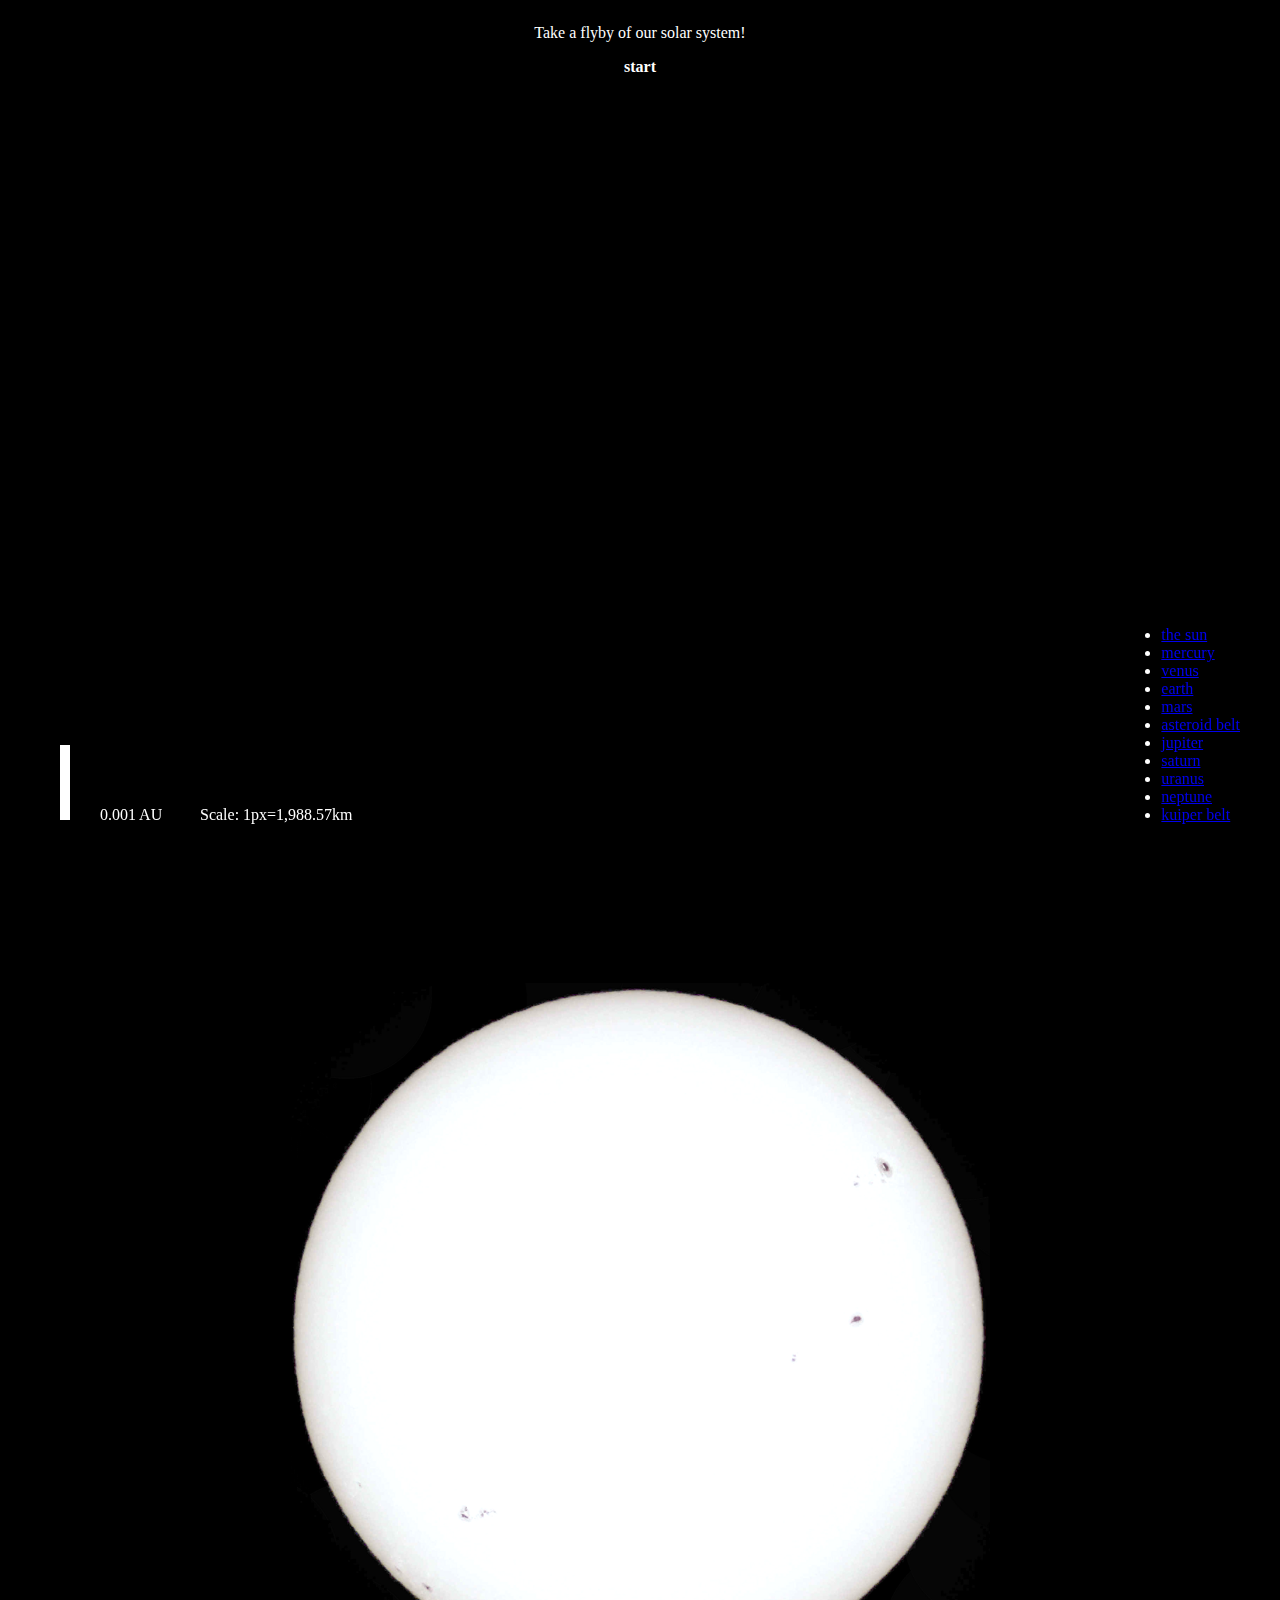
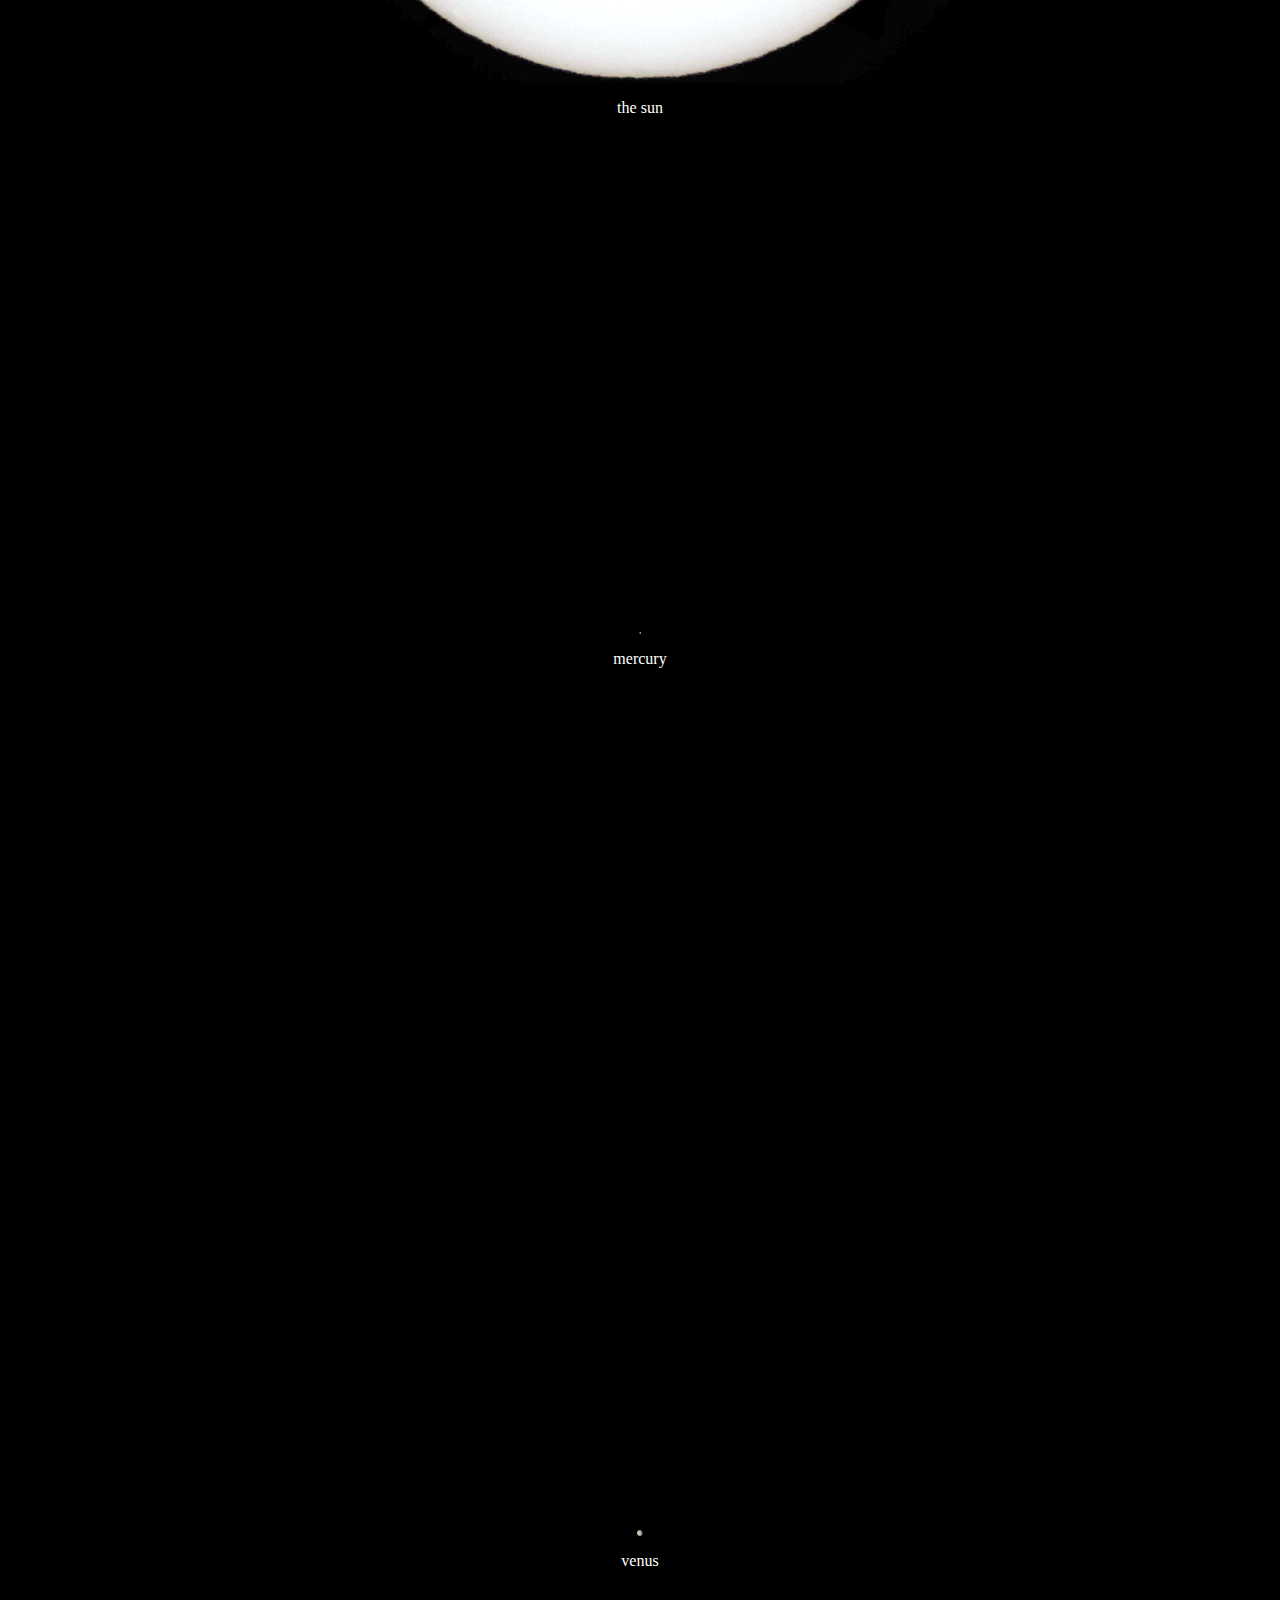
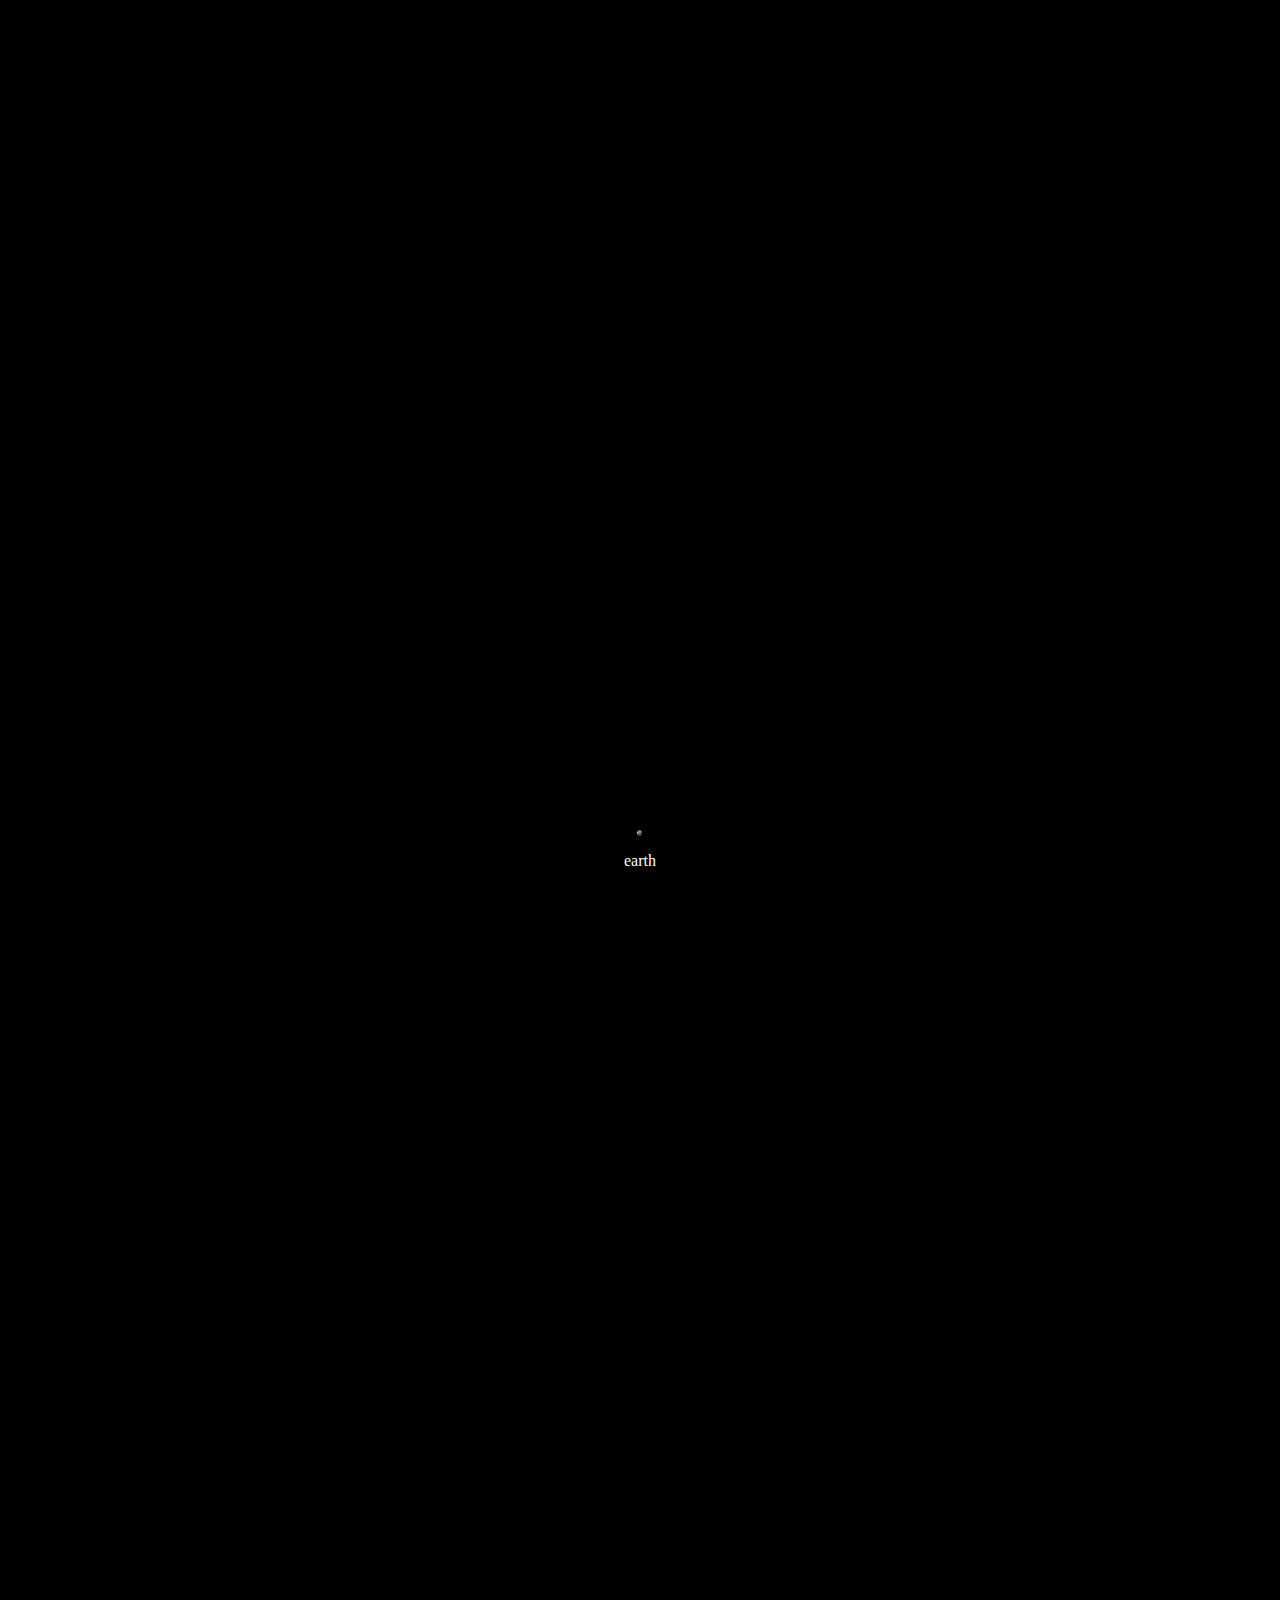
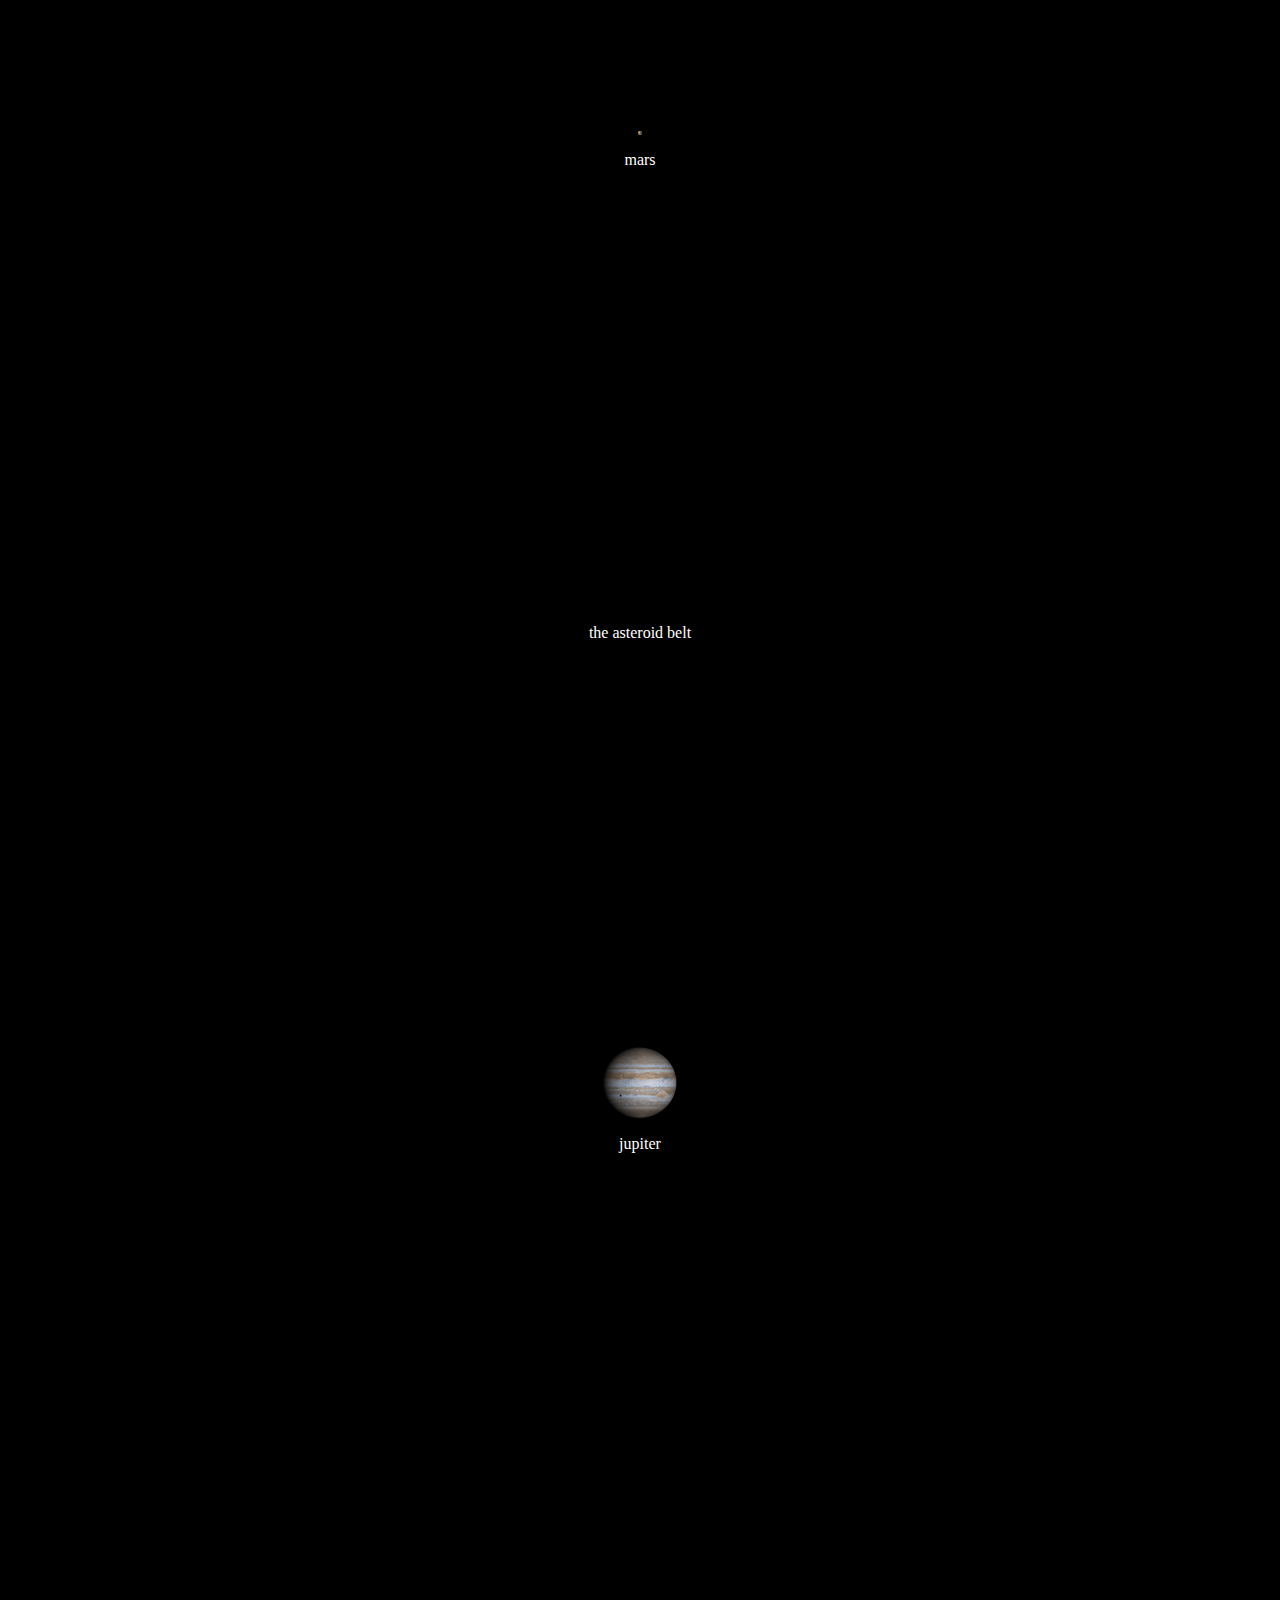
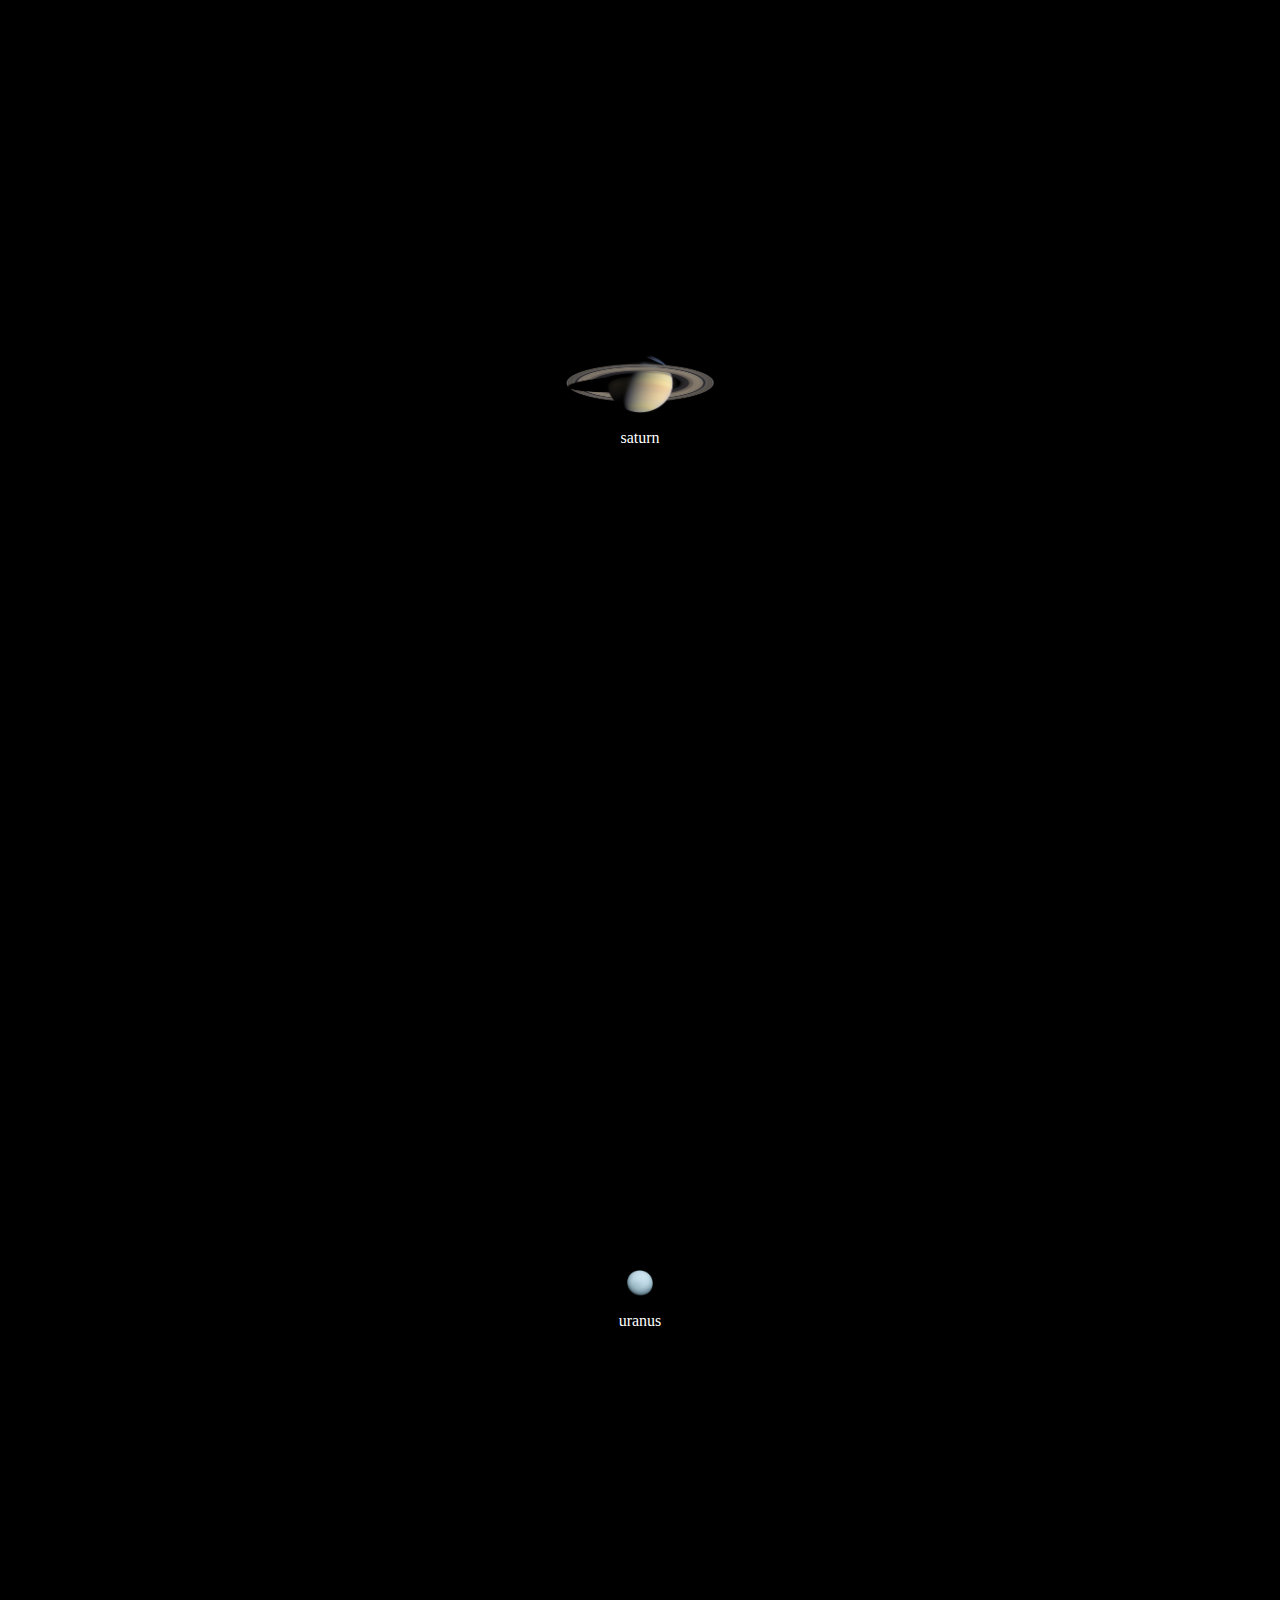
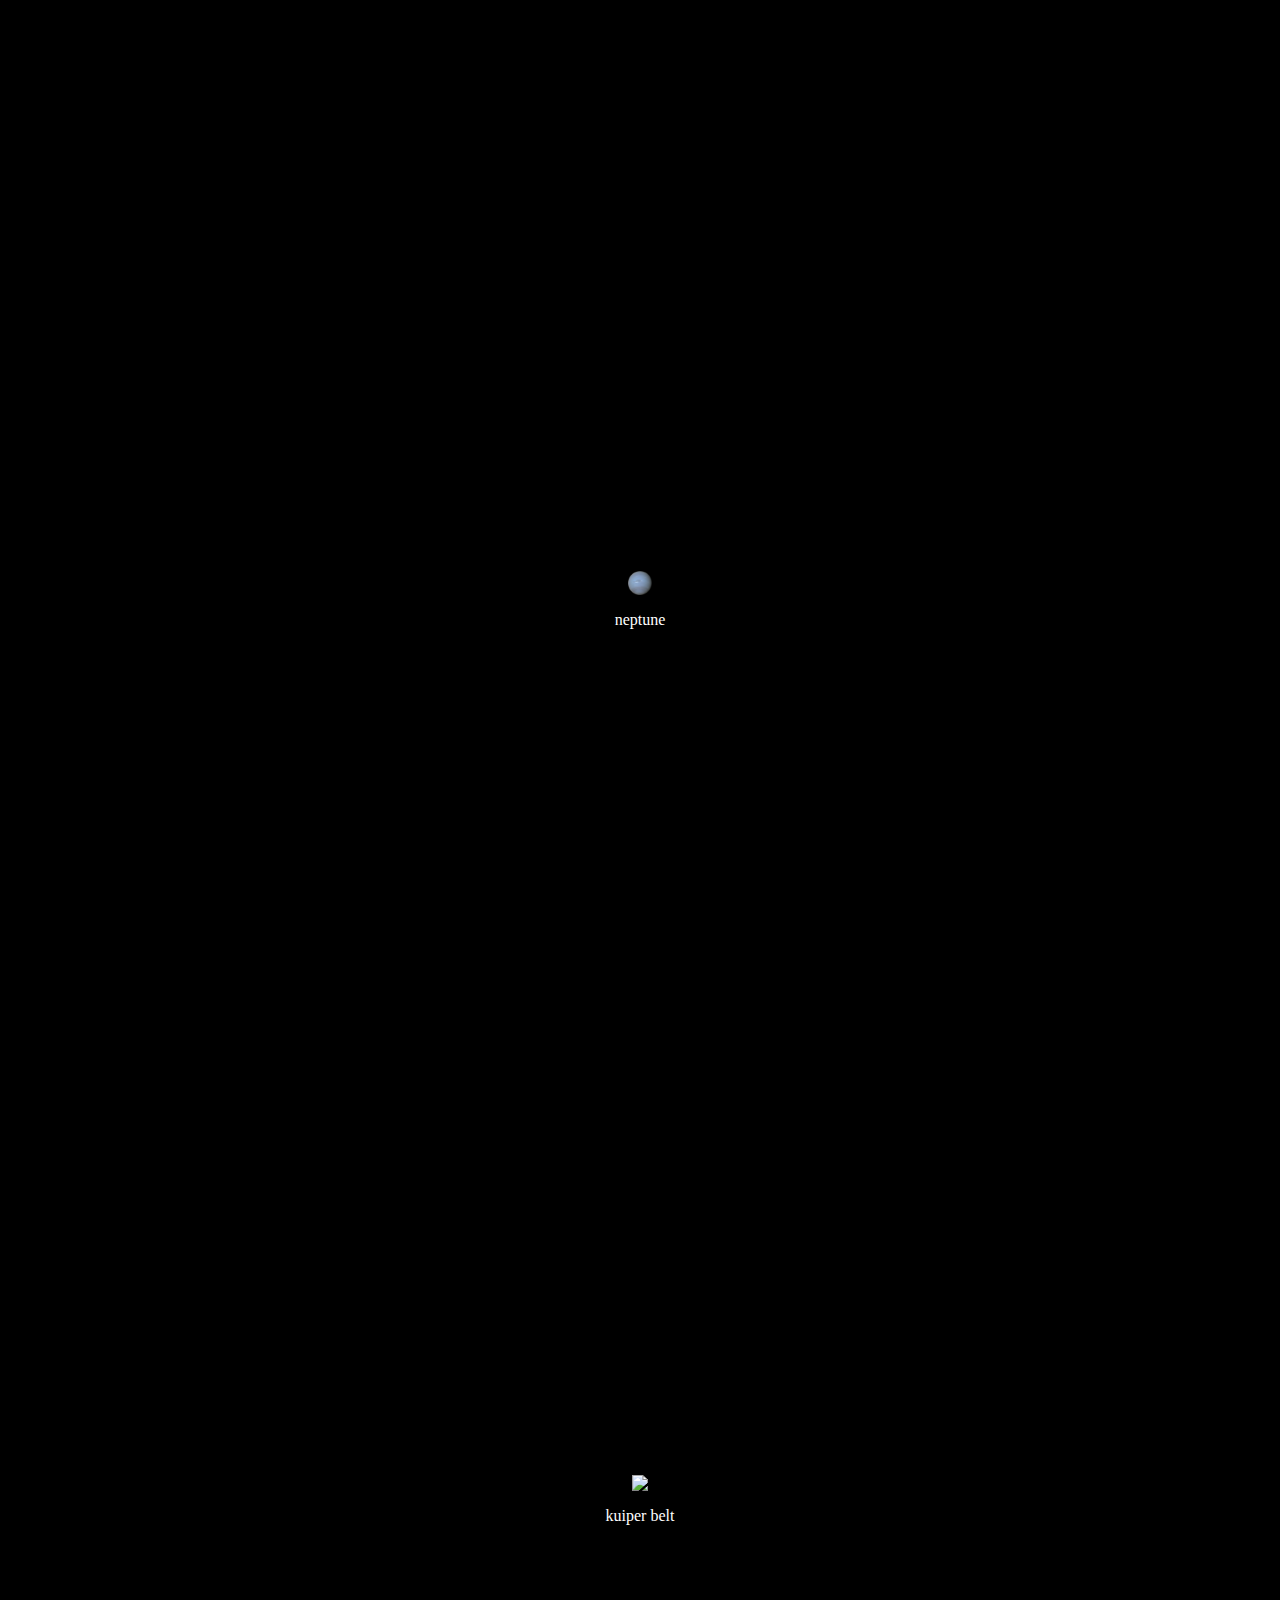
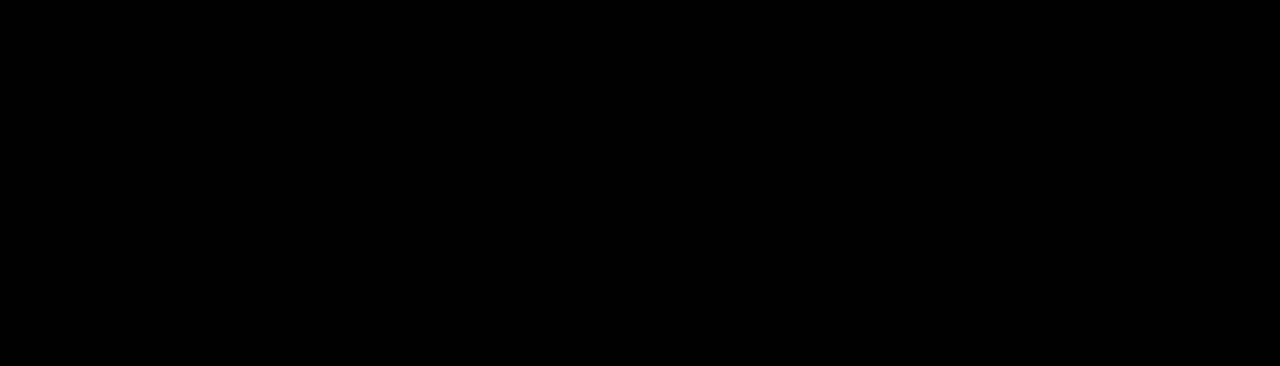
==== commit 7c1ffe1b: "might have fixed images" ====
--- a/index.html
+++ b/index.html
@@ -13,11 +13,32 @@
             <a href="#sun">start</a>
         </div>
         
+        <div id="scale-bar"></div>
+        <!--<div id="scale-2"></div>-->
+        <div id="scale"><p>Scale: 1px=1,988.57km</p></div>
+        <div id="au-scale"><p>0.001 AU</p></div>
+        
+        <div id="nav">
+            <ul>
+                <li><a href="#sun">the sun</a></li>
+                <li><a href="#mercury">mercury</a></li>
+                <li><a href="#venus">venus</a></li>
+                <li><a href="#earth">earth</a></li>
+                <li><a href="#mars">mars</a></li>
+                <li><a href="#asteroid">asteroid belt</a></li>
+                <li><a href="#jupiter">jupiter</a></li>
+                <li><a href="#saturn">saturn</a></li>
+                <li><a href="#uranus">uranus</a></li>
+                <li><a href="#neptune">neptune</a></li>
+                <li><a href="#kuiper">kuiper belt</a></li>
+            </ul>
+        </div>
+        
         
         
         <div id="sun" class="stop">
             <div class="container">
-                <img src="/resources/images/1_sun-white_1000x1000.png">
+                <img src="./resources/images/1_sun-white_1000x1000.png">
                 <p>the sun</p>
             </div>
         </div>
@@ -28,8 +49,10 @@
         
 
         <div id="mercury" class="stop">
-            <img src="/resources/images/2_mercury_500x500">
-            <p>mercury</p>
+            <div class="container">
+                <img src="./resources/images/2_mercury_500x500.png">
+                <p>mercury</p>
+            </div>
         </div>
         
         <div id="mercury-venus" class="gap">
@@ -38,8 +61,10 @@
         
 
         <div id="venus" class="stop">
-            <img src="/resources/images/3_venus_500x500.png">
-            <p>venus</p>
+            <div class="container">
+                <img src="./resources/images/3_venus_500x500.png">
+                <p>venus</p>
+            </div>
         </div>
         
         <div id="venus-earth" class="gap">
@@ -48,8 +73,10 @@
 
         
         <div id="earth" class="stop">
-            <img src="/resources/images/4_earth_500x500.png">
-            <p>earth</p>
+            <div class="container">
+                <img src="./resources/images/4_earth_500x500.png">
+                <p>earth</p>
+            </div>
         </div>
         
         <div id="earth-mars" class="gap">
@@ -58,8 +85,10 @@
 
         
         <div id="mars" class="stop">
-            <img src="/resources/images/5_mars_500x500.png">
-            <p>mars</p>
+            <div class="container">
+                <img src="./resources/images/5_mars_500x500.png">
+                <p>mars</p>
+            </div>
         </div>
         
         <div id="mars-asteroid" class="gap">
@@ -68,8 +97,10 @@
         
         
         <div id="asteroid-belt" class="stop">
-            <!--<img src="/resources/images/asteroids">-->
-            <p>the asteroid belt</p>
+            <div class="container">
+                <!--<img src="./resources/images/asteroids.png">-->
+                <p>the asteroid belt</p>
+            </div>
         </div>
         
         <div id="asteroid-jupiter" class="gap">
@@ -78,8 +109,10 @@
         
 
         <div id="jupiter" class="stop">
-            <img src="/resources/images/6_jupiter_516x500.png">
-            <p>jupiter</p>
+            <div class="container">
+                <img src="./resources/images/6_jupiter_516x500.png">
+                <p>jupiter</p>
+            </div>
         </div>
         
         <div id="jupiter-saturn" class="gap">
@@ -88,8 +121,10 @@
         
 
         <div id="saturn" class="stop">
-            <img src="/resources/images/7_saturn_1219x500.png">
-            <p>saturn</p>
+            <div class="container">
+                <img src="./resources/images/7_saturn_1219x500.png">
+                <p>saturn</p>
+            </div>
         </div>
         
         <div id="saturn-uranus" class="gap">
@@ -98,8 +133,10 @@
         
 
         <div id="uranus" class="stop">
-            <img src="/resources/images/8_uranus_500x500.png">
-            <p>uranus</p>
+            <div class="container">
+                <img src="./resources/images/8_uranus_500x500.png">
+                <p>uranus</p>
+            </div>
         </div>
         
         <div id="uranus-neptune" class="gap">
@@ -108,8 +145,10 @@
         
 
         <div id="neptune" class="stop">
-            <img src="/resources/images/9_neptune_500x500.png">
-            <p>neptune</p>
+            <div class="container">
+                <img src="./resources/images/9_neptune_500x500.png">
+                <p>neptune</p>
+            </div>
         </div>
         
         <div id="neptune-kuiper" class="gap">
@@ -118,8 +157,10 @@
         
         
         <div id="kuiper" class="stop">
-            <img src="/resources/images">
-            <p>kuiper belt</p>
+            <div class="container">
+                <img src="./resources/images">
+                <p>kuiper belt</p>
+            </div>
         </div>
         
   
--- a/resources/css/style.css
+++ b/resources/css/style.css
@@ -1,6 +1,7 @@
 
 html{
     background-color: black;
+    color: white;
 }
 
 #landing {
@@ -20,6 +21,37 @@
 #landing a {
     color: white;
     text-decoration: none;
+    font-weight: bold;
+}
+
+#nav {
+    float: right;
+    position: fixed;
+    right: 40px;
+    bottom: 60px;
+}
+
+#scale-bar {
+    position: fixed;
+    bottom: 80px;
+    left: 60px;
+    
+    height: 75px;
+    width: 10px;
+    background-color: white;
+    z-index: 100;
+}
+
+#scale {
+    position: fixed;
+    bottom: 60px;
+    left: 200px;
+}
+
+#au-scale {
+    position: fixed;
+    bottom: 60px;
+    left: 100px;
 }
 
 /*planets (and the sun)*/
@@ -35,8 +67,12 @@
 }
 
 .container {
-    height: 500px;
-    width: 500px;
+    height: 700px;
+    width: 700px;
+    display: flex;
+    justify-content: center;
+    align-items: center;
+    flex-direction: column;
 }
 
 #sun {
@@ -53,7 +89,7 @@
 }
 
 #mercury img {
-    height: 500px;
+    height: .35%;
     width: auto;
 }
 
@@ -62,7 +98,7 @@
 }
 
 #venus img {
-    height: 500px;
+    height: .87%;
     width: auto;
 }
 
@@ -71,7 +107,7 @@
 }
 
 #earth img {
-    height: 500px;
+    height: .92%;
     width: auto;
 }
 
@@ -80,7 +116,7 @@
 }
 
 #mars img {
-    height: 500px;
+    height: .49%;
     width: auto;
 }
 
@@ -102,7 +138,7 @@
 }
 
 #jupiter img {
-    height: 500px;
+    height: 10.26%;
     width: auto;
 }
 
@@ -111,7 +147,7 @@
 }
 
 #saturn img {
-    height: 500px;
+    height: 8.62%;
     width: auto;
 }
 
@@ -120,7 +156,7 @@
 }
 
 #uranus img {
-    height: 500px;
+    height: 3.68%;
     width: auto;
 }
 
@@ -129,7 +165,55 @@
 }
 
 #neptune img {
-    height: 500px;
-    width: auto;
-}
-
+    height: 3.49%;
+    width: auto;
+}
+
+
+
+/*gaps*/
+.gap {
+    
+}
+
+#sun-mercury {
+    height: ;
+}
+
+#mercury-venus {
+    height: ;
+}
+
+#venus-earth {
+    height: ;
+}
+
+#earth-mars {
+    height: ;
+}
+
+#mars-asteroid {
+    height: ;
+}
+
+#asteroid-jupiter {
+    height: ;
+}
+
+#jupiter-saturn {
+    height: ;
+}
+
+#saturn-uranus {
+    height: ;
+}
+
+#uranus-neptune {
+    height: ;
+}
+
+
+
+
+
+
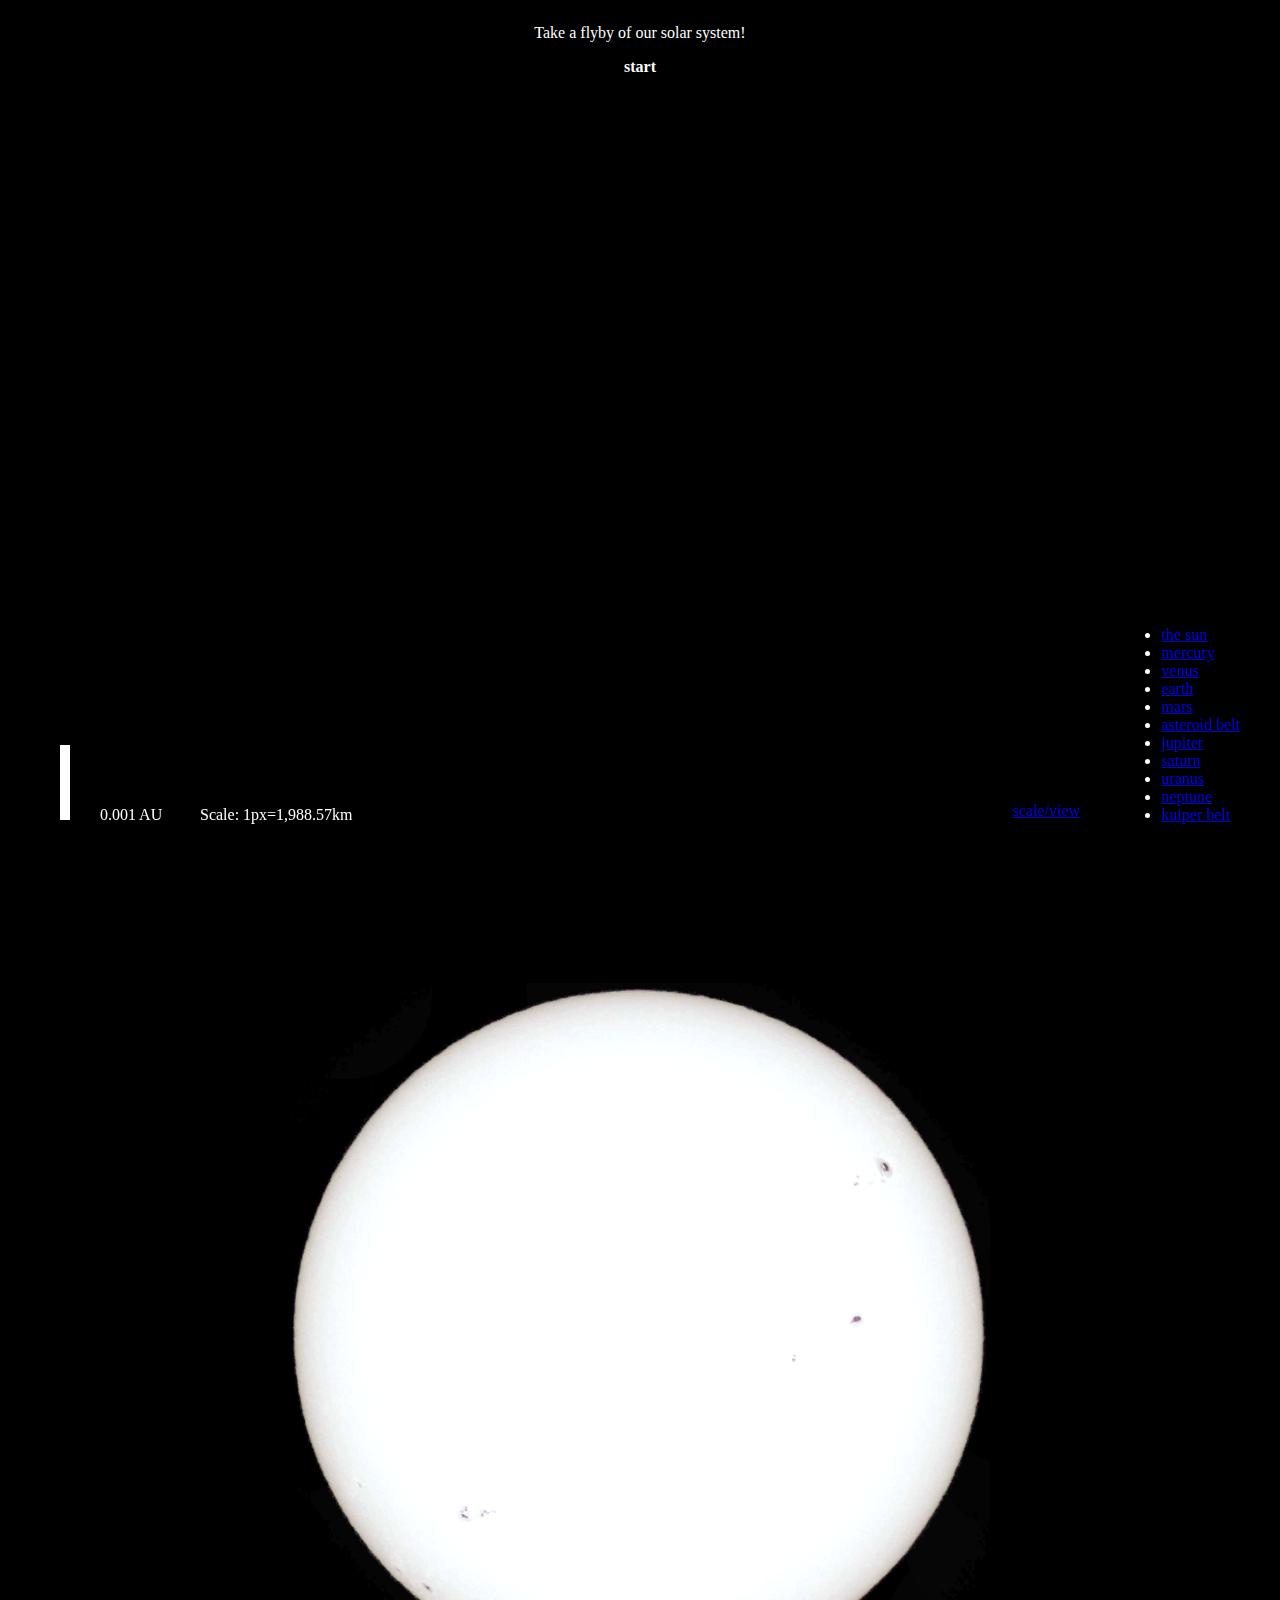
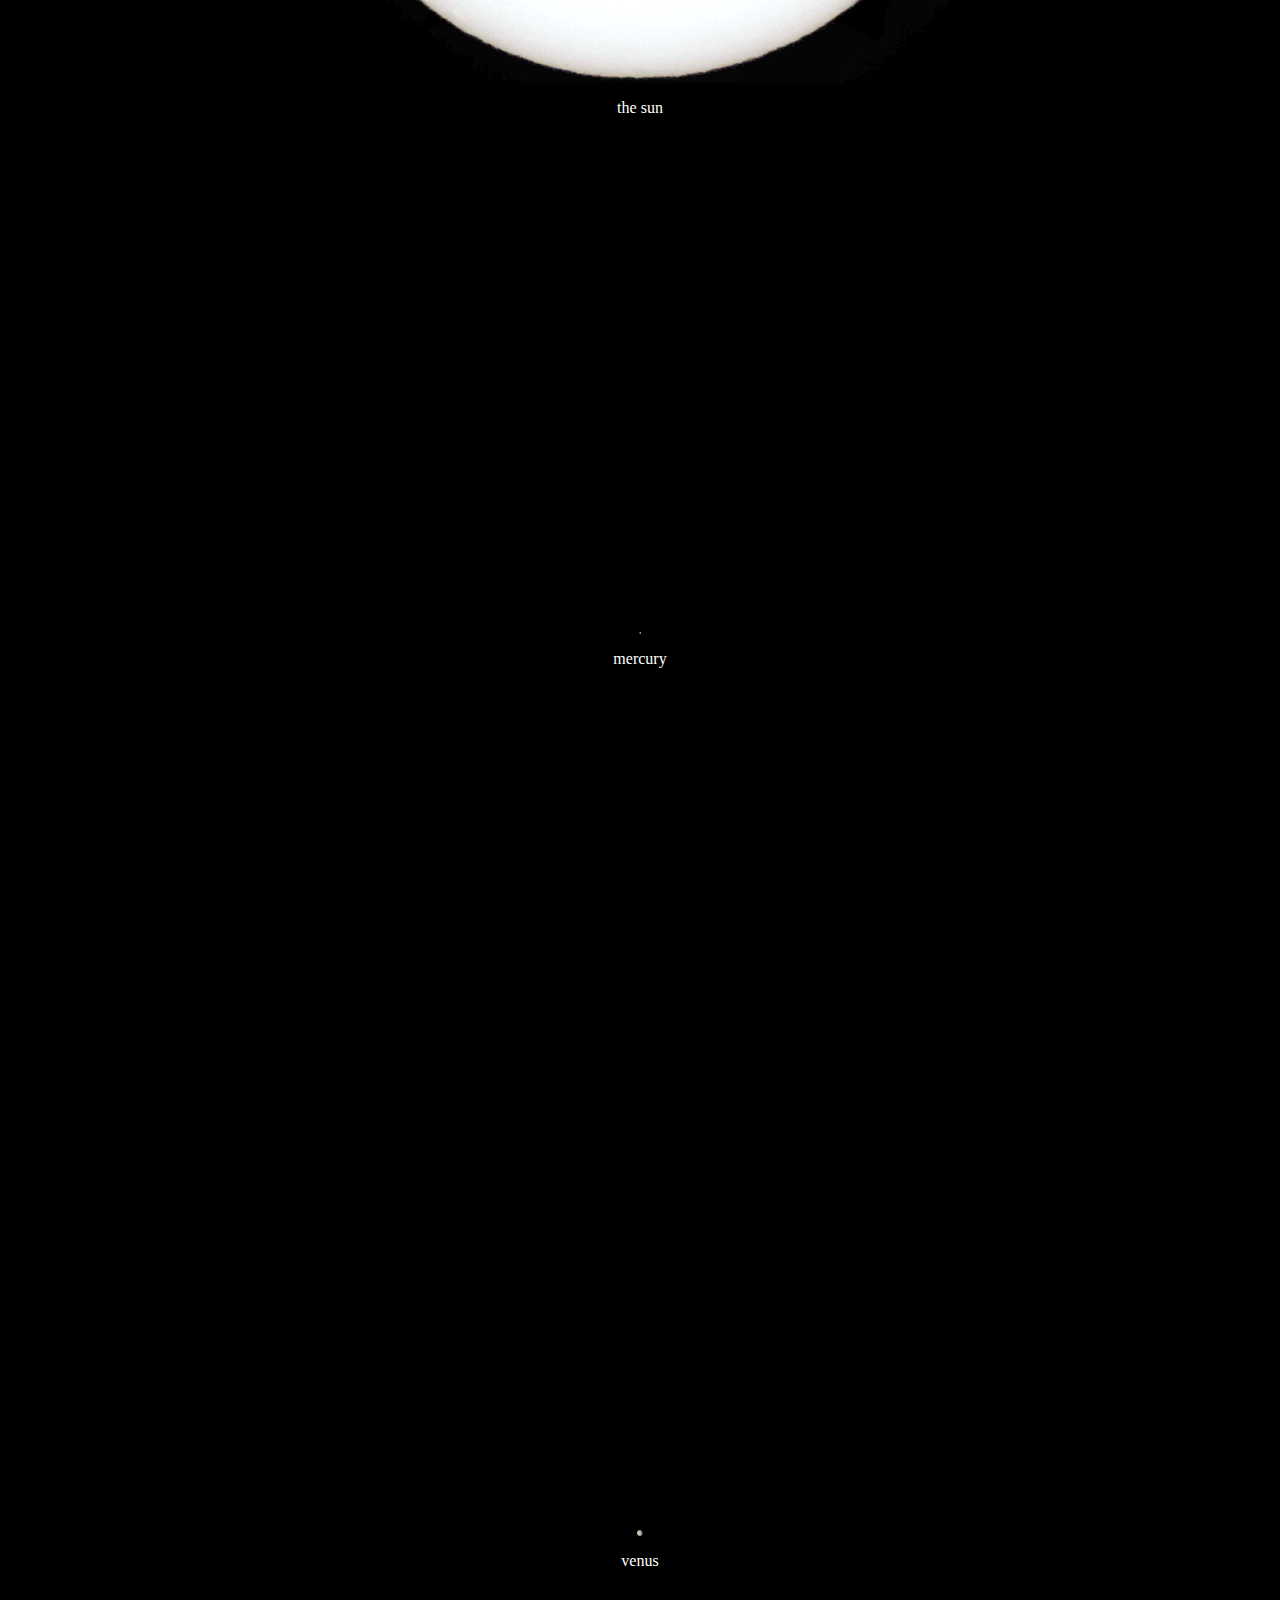
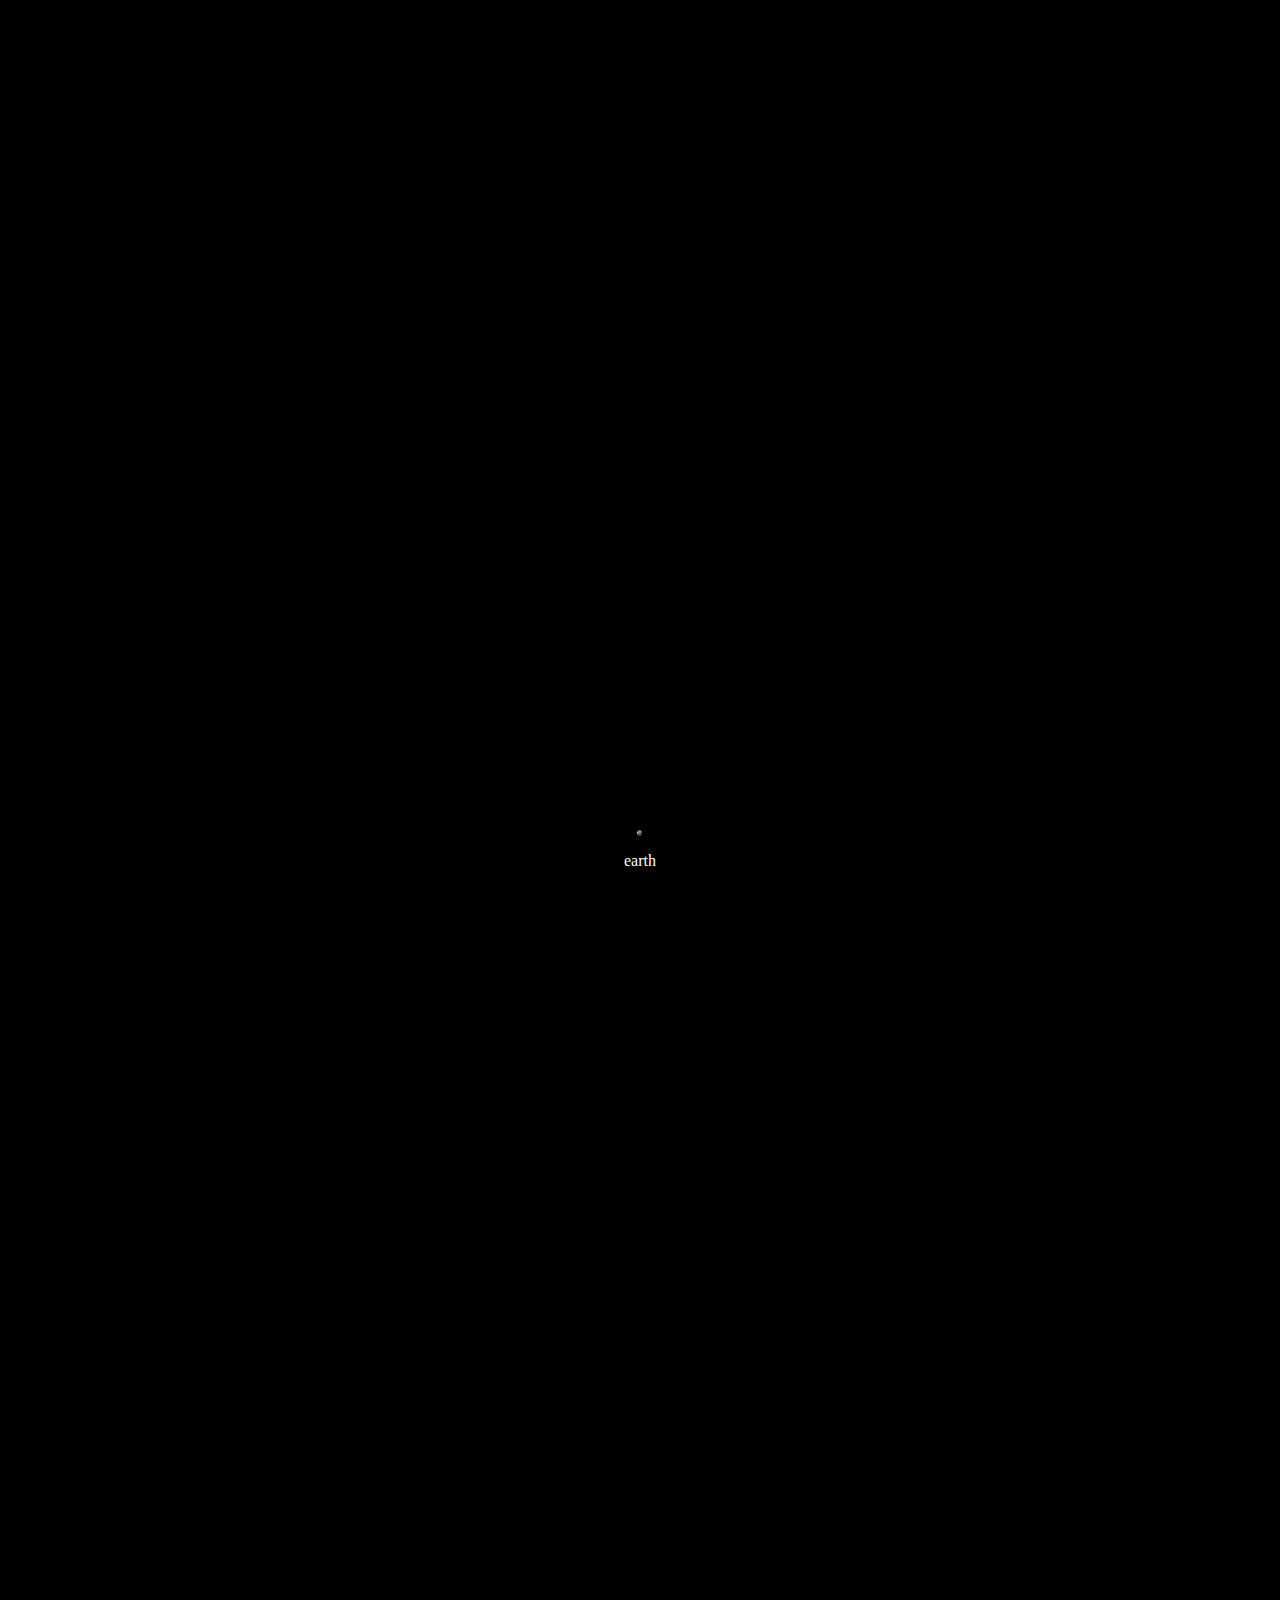
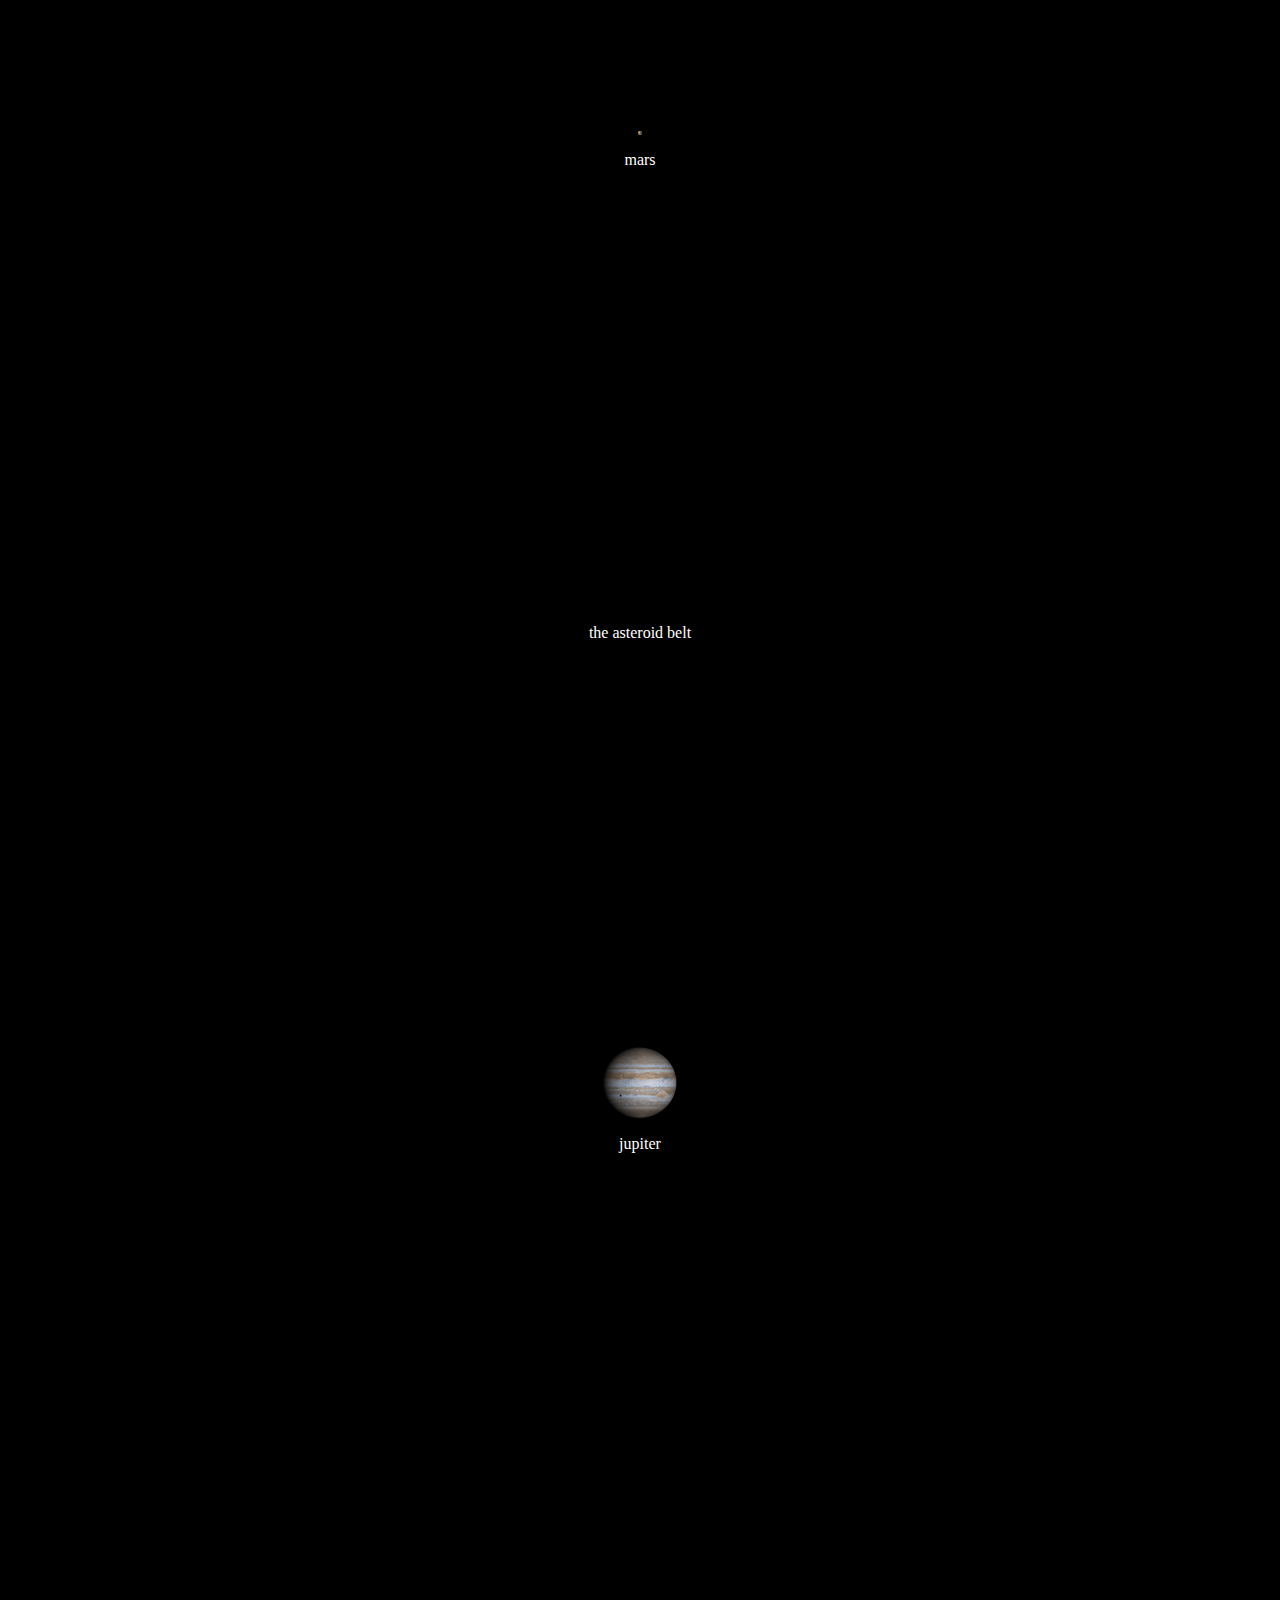
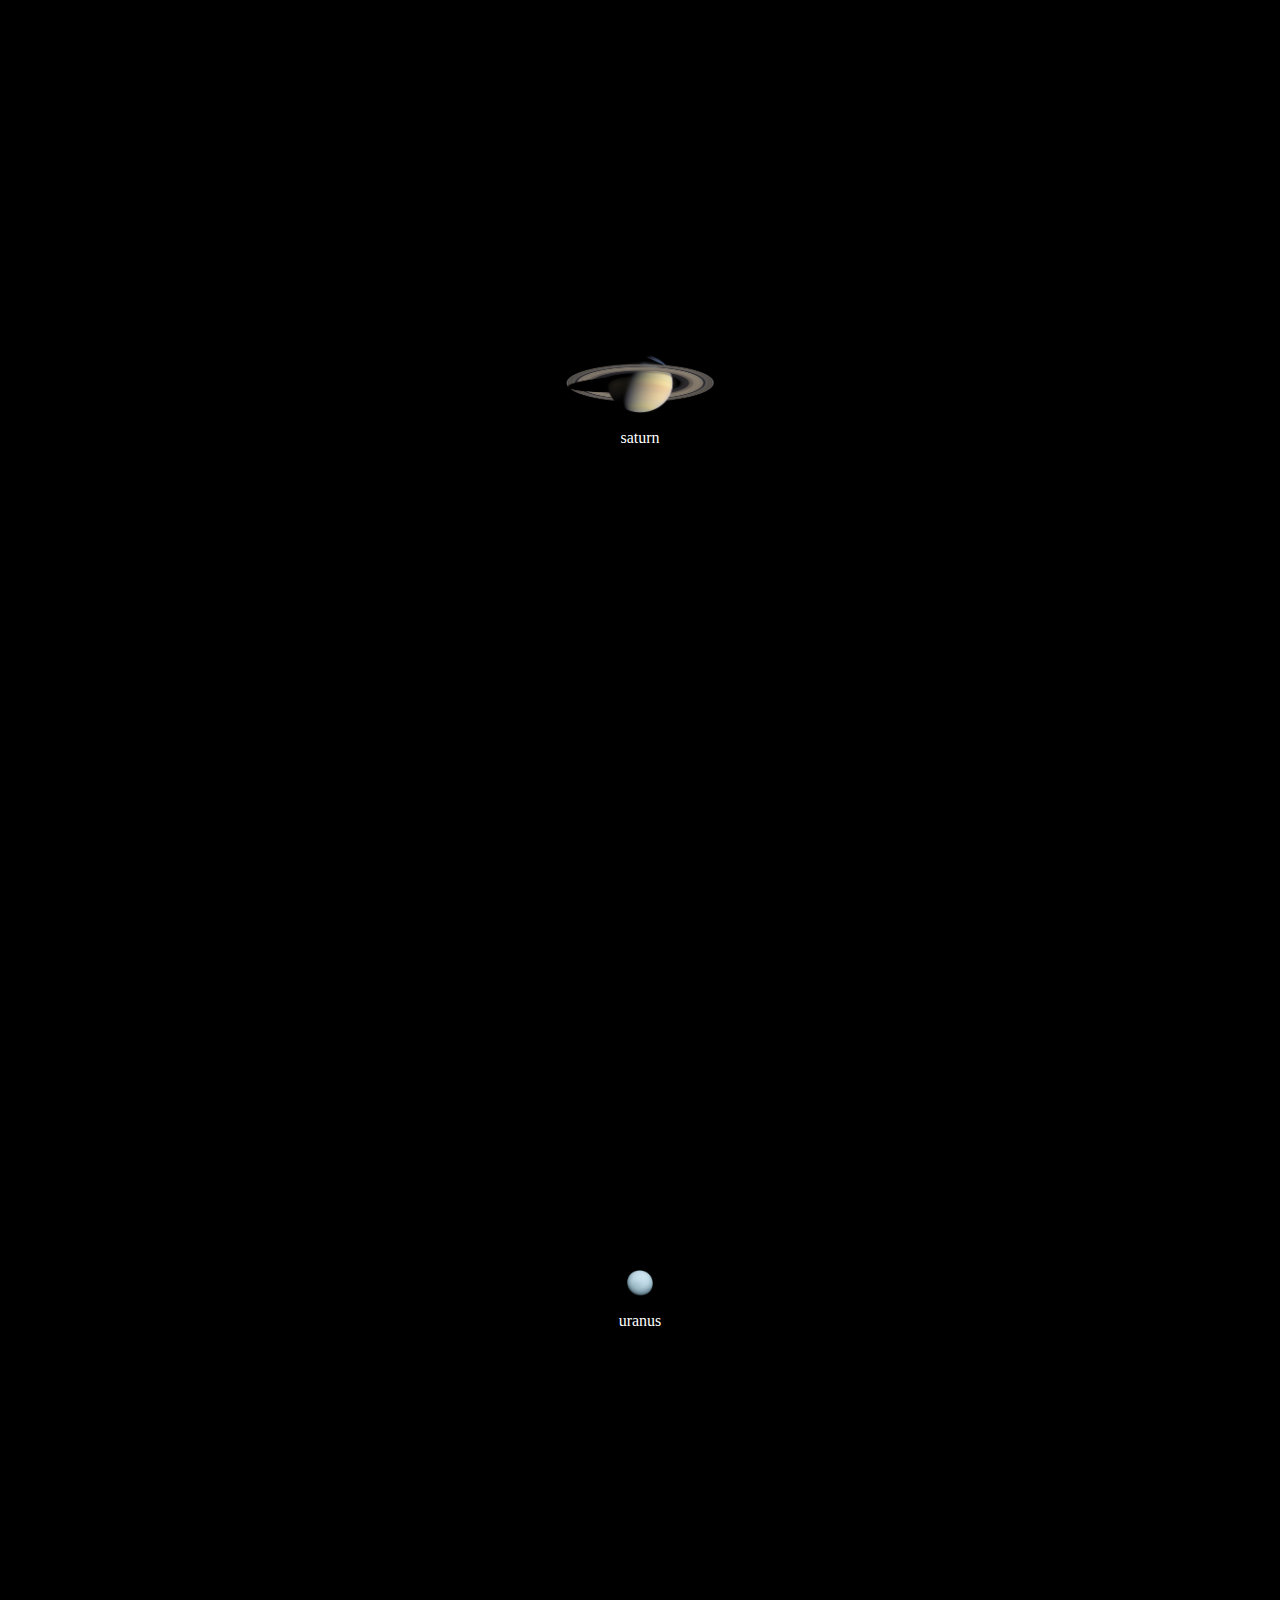
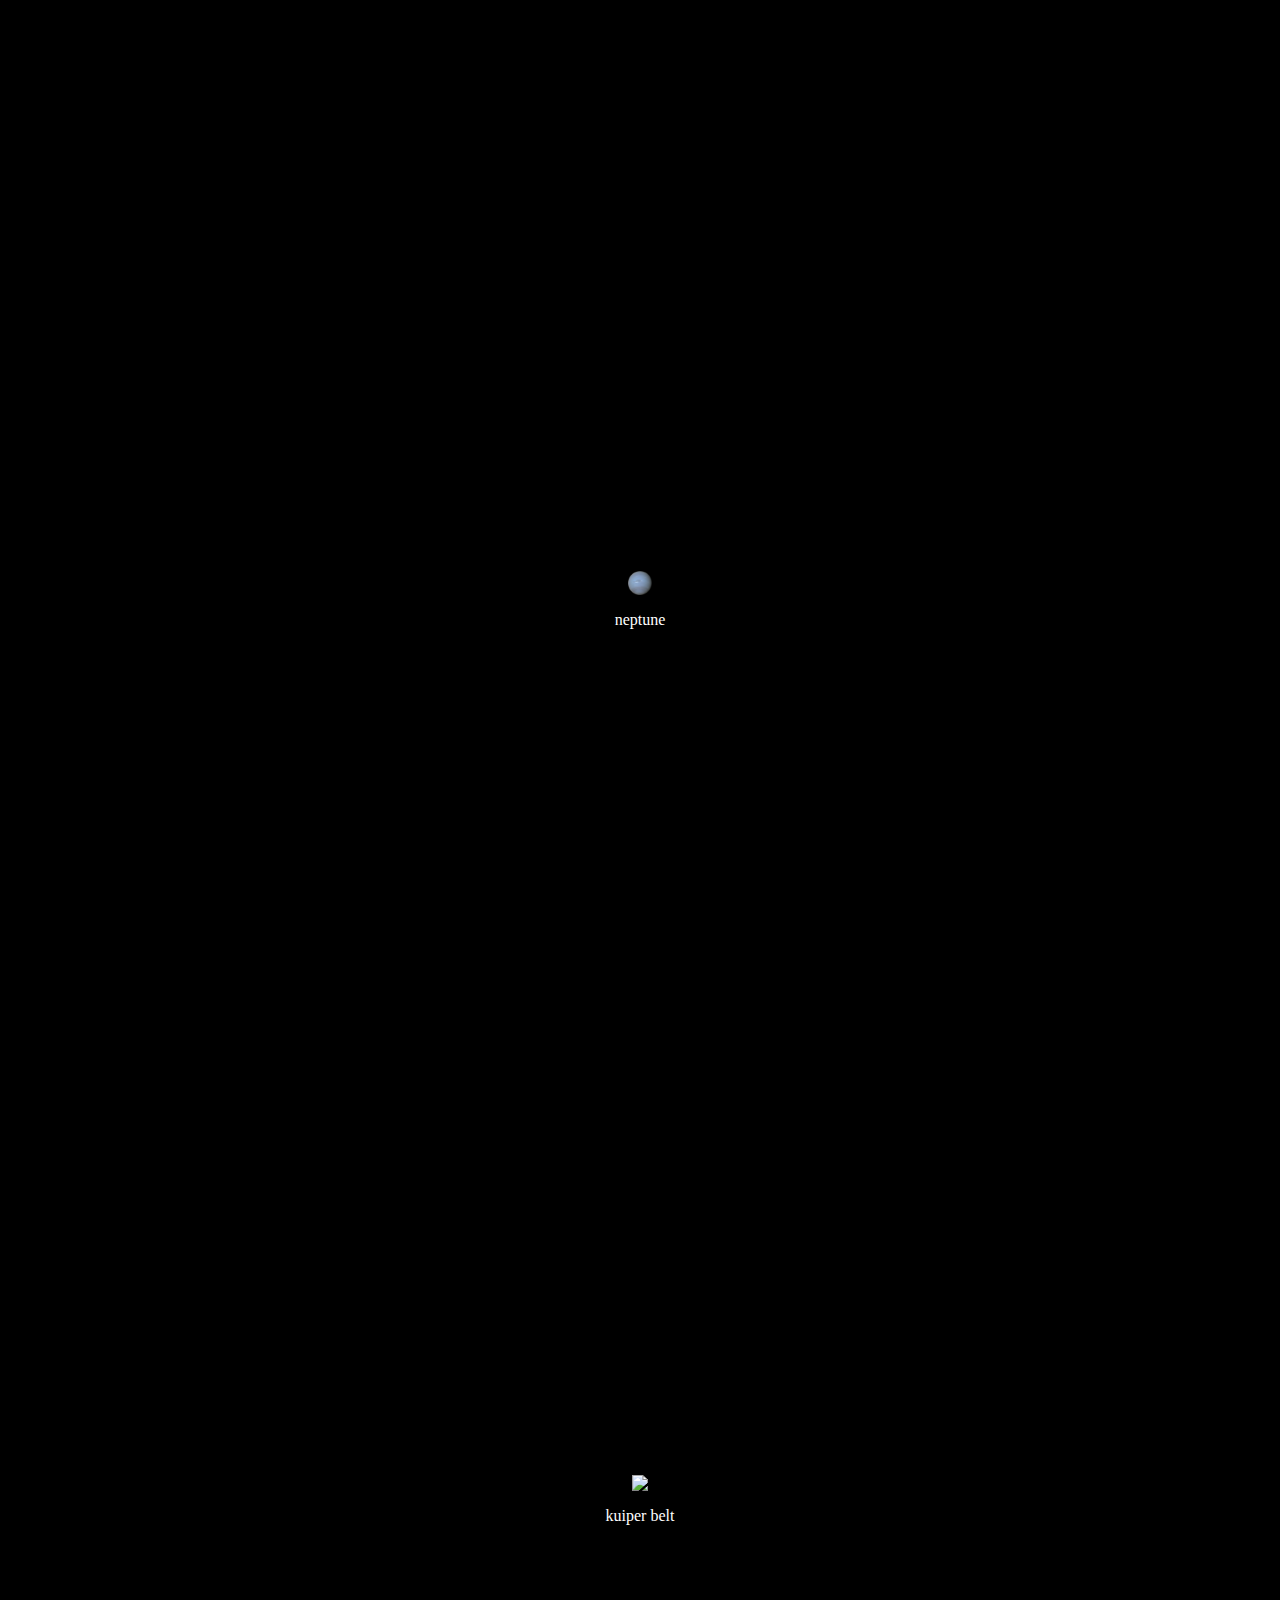
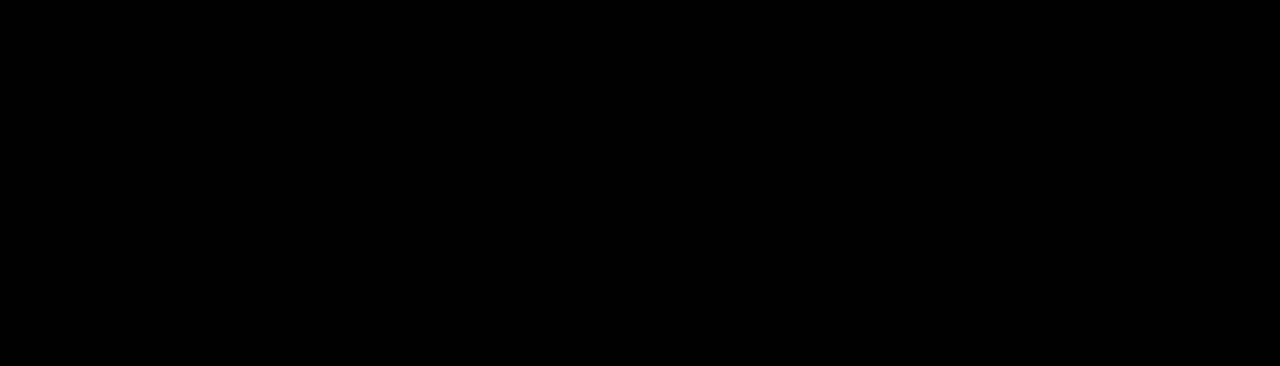
==== commit 11efe3e7: "finished" ====
--- a/index.html
+++ b/index.html
@@ -17,6 +17,7 @@
         <!--<div id="scale-2"></div>-->
         <div id="scale"><p>Scale: 1px=1,988.57km</p></div>
         <div id="au-scale"><p>0.001 AU</p></div>
+        <div id="scale-toggle"><a href="scale.html">scale/view</a></div>
         
         <div id="nav">
             <ul>
--- a/resources/css/style.css
+++ b/resources/css/style.css
@@ -52,6 +52,12 @@
     position: fixed;
     bottom: 60px;
     left: 100px;
+}
+
+#scale-toggle {
+    position: fixed;
+    bottom: 80px;
+    right: 200px;
 }
 
 /*planets (and the sun)*/
@@ -213,7 +219,100 @@
 }
 
 
-
-
-
-
+/*best solution right now*/
+#sun1 {
+    
+}
+
+#sun1 img {
+    height: 100%;
+    width: auto;
+}
+
+#mercury1 {
+    
+}
+
+#mercury1 img {
+    height: 100%;
+    width: auto;
+}
+
+#venus1 {
+    
+}
+
+#venus1 img {
+    height: 100%;
+    width: auto;
+}
+
+#earth1 {
+    
+}
+
+#earth1 img {
+    height: 100%;
+    width: auto;
+}
+
+#mars1 {
+    
+}
+
+#mars1 img {
+    height: 100%;
+    width: auto;
+}
+
+#asteroid-belt1 {
+    height: 50px;
+    width: 100%;
+    background-image: url("")
+    
+    background-color: white;
+}
+
+#asteroid-belt1 img {
+    height: 50px;
+    width: auto;
+}
+
+#jupiter1 {
+    
+}
+
+#jupiter1 img {
+    height: 100%;
+    width: auto;
+}
+
+#saturn1 {
+    
+}
+
+#saturn1 img {
+    height: 100%;
+    width: auto;
+}
+
+#uranus1 {
+    
+}
+
+#uranus1 img {
+    height: 100%;
+    width: auto;
+}
+
+#neptune1 {
+    
+}
+
+#neptune1 img {
+    height: 100%;
+    width: auto;
+}
+
+
+
